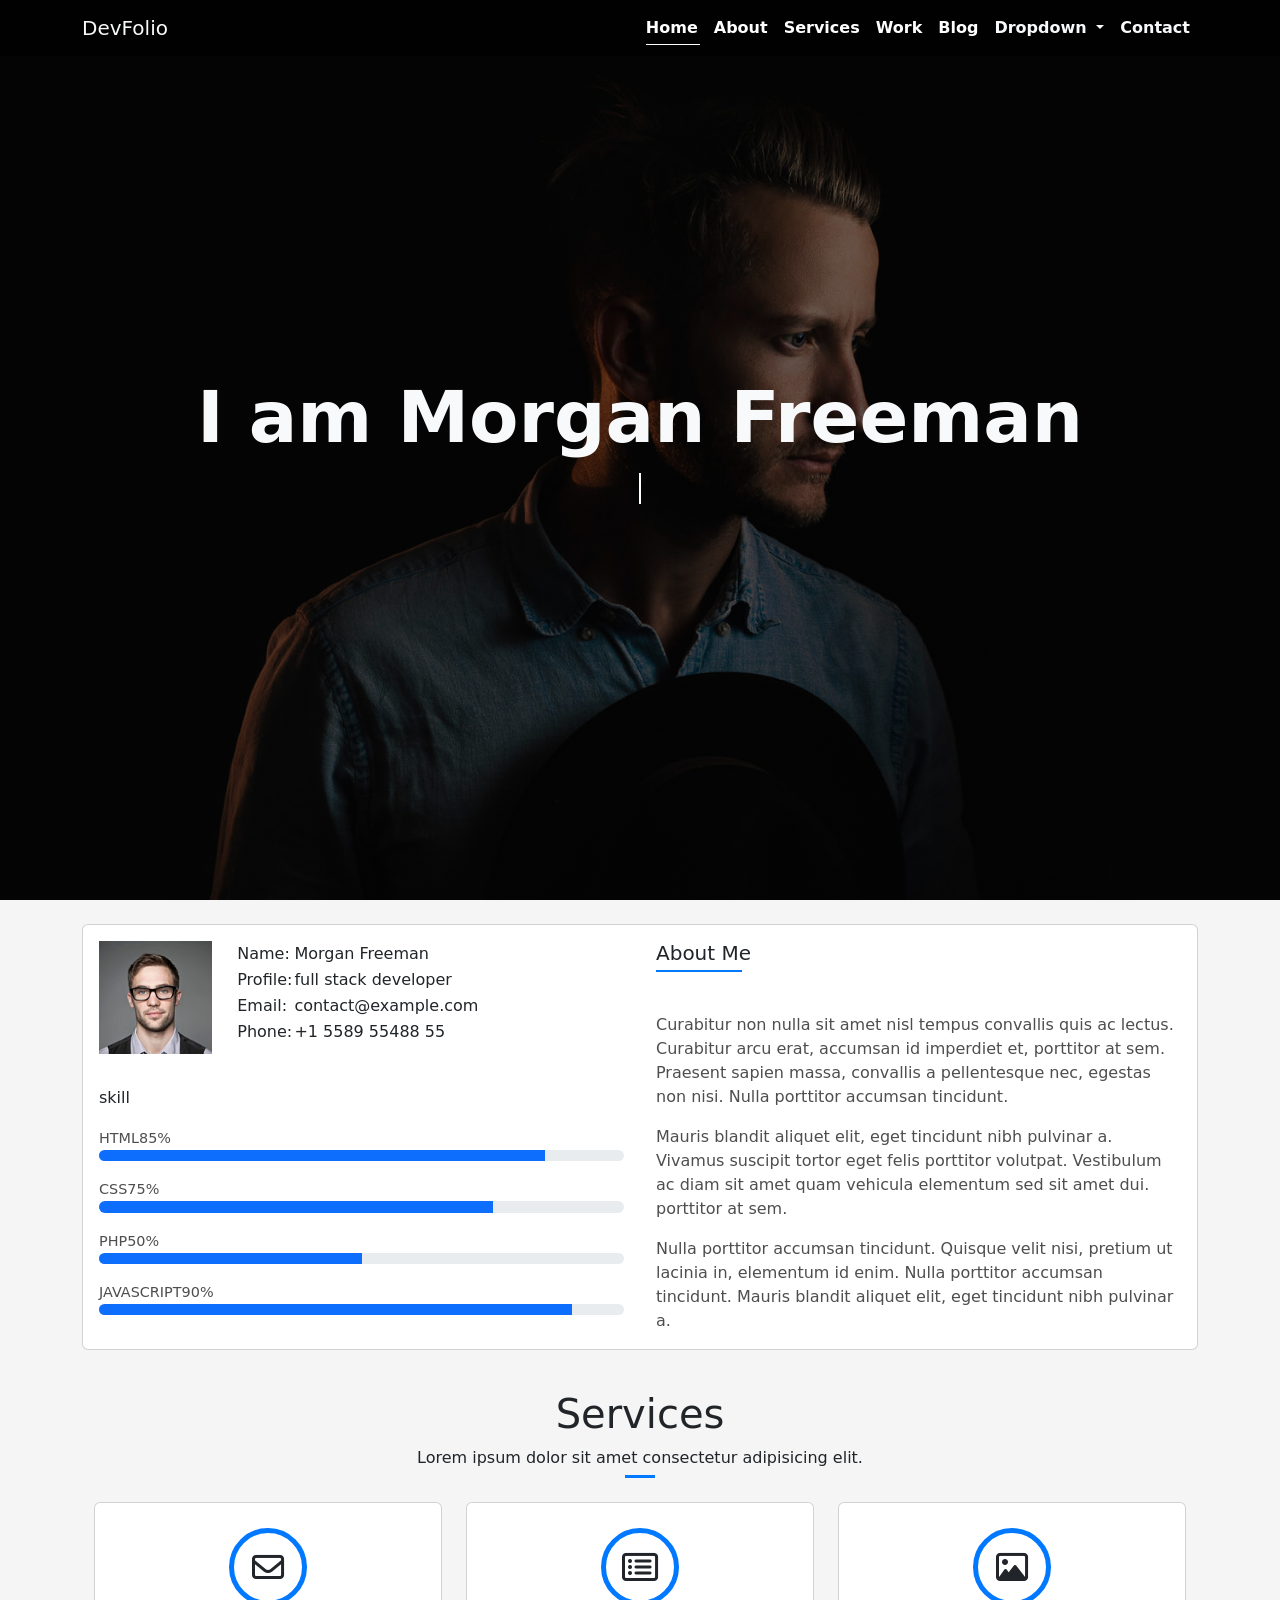
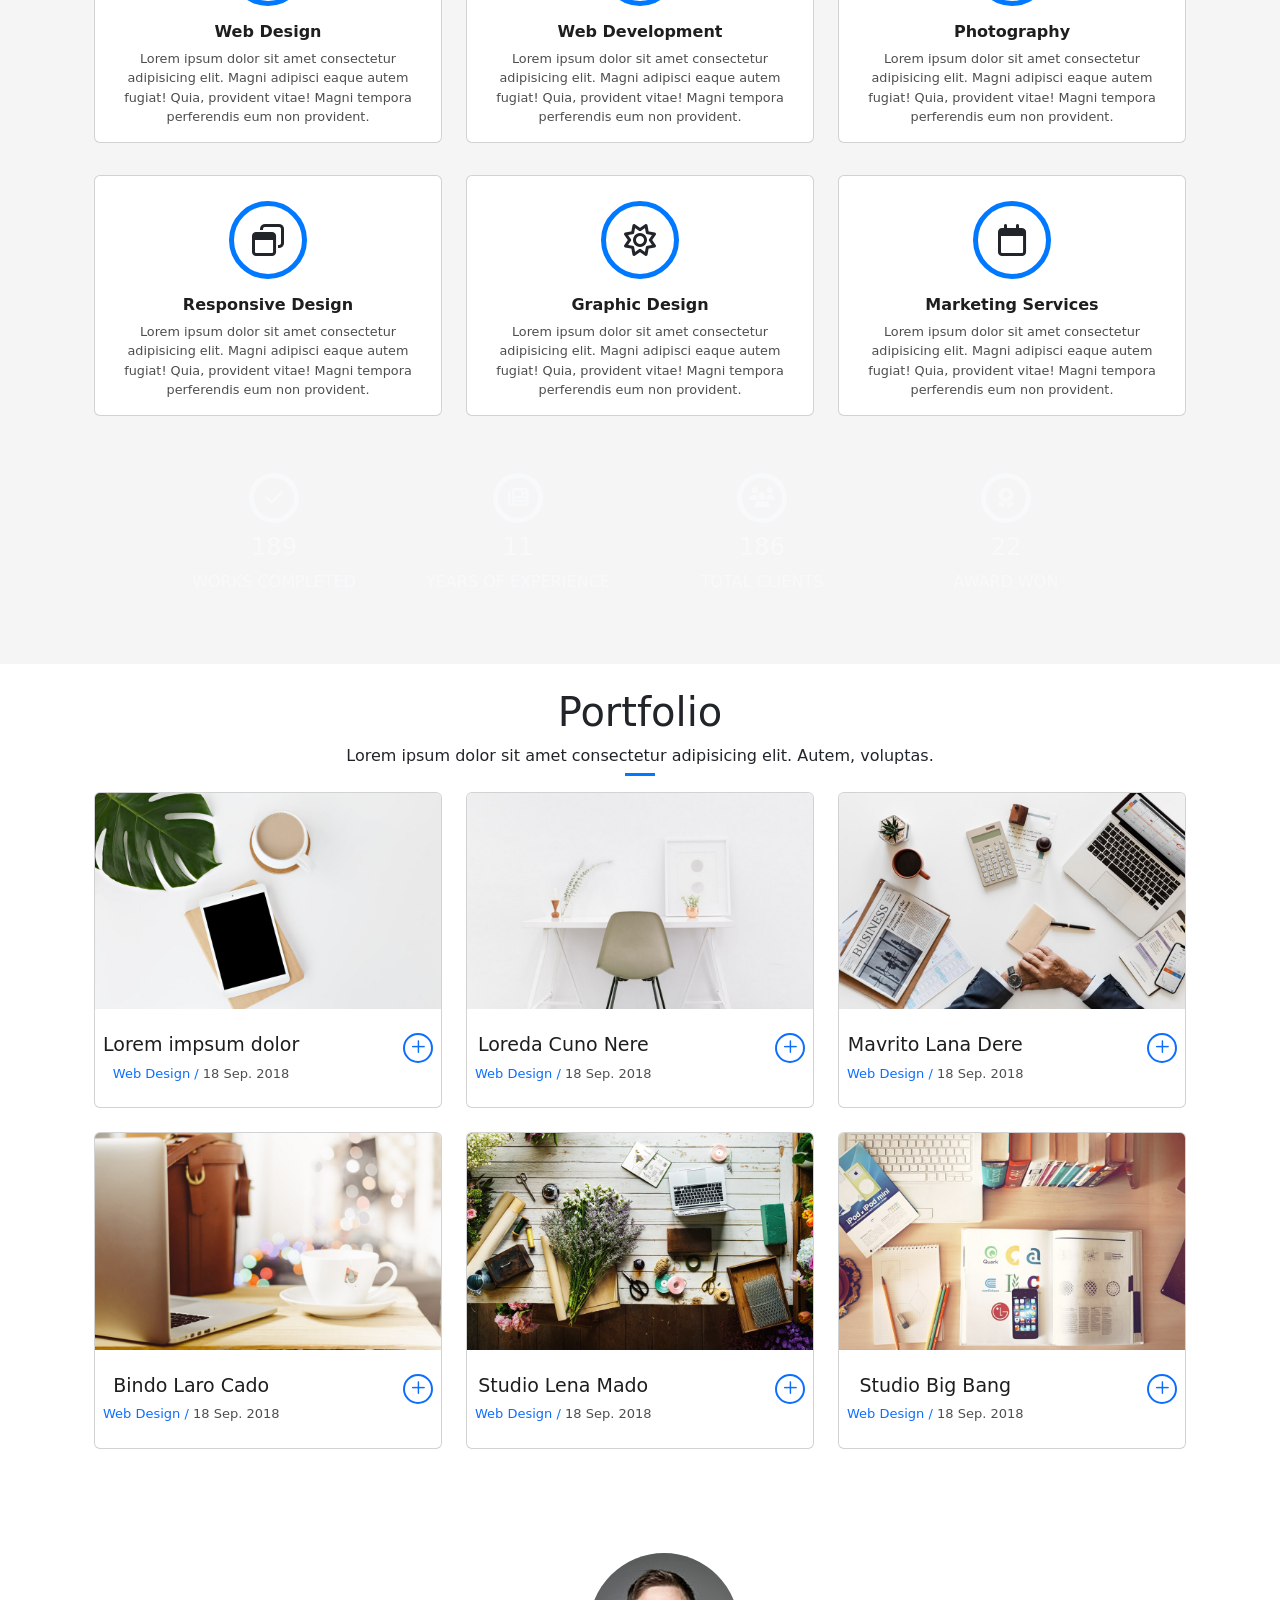
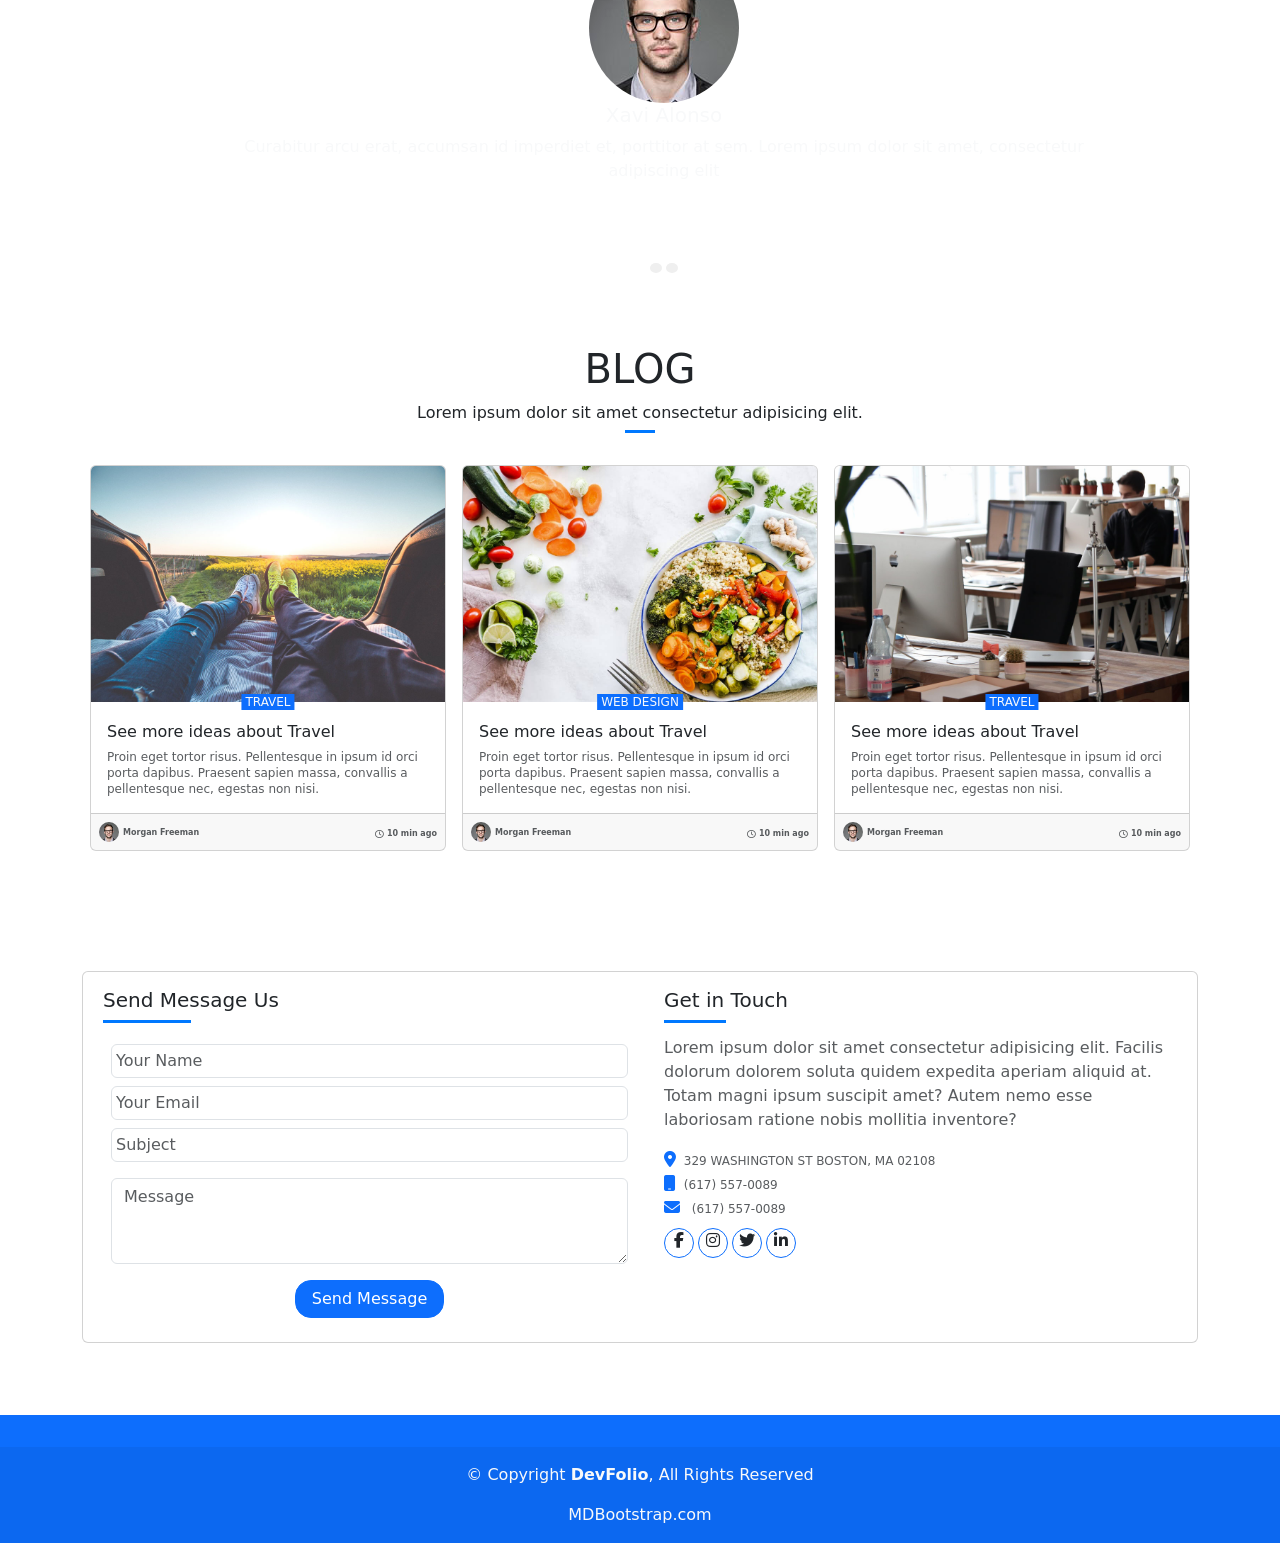
==== index.html @ 30302de6 "first commit" ====
<!DOCTYPE html>
<html lang="en">

<head>
    <meta charset="UTF-8">
    <meta name="viewport" content="width=device-width, initial-scale=1.0">
    <link rel="stylesheet" href="CSS/all.min.css">
    <!-- <link rel="stylesheet" href="CSS/style.css"> -->
    <link rel="stylesheet" href="CSS/style.min.css">
    <link rel="stylesheet" href="CSS/media.css">
    <link rel="stylesheet" href="CSS/bootstrap.min.css">
    <title>DevFolio Bootstrap Portfolio Template-index</title>
    <link rel="shortcut icon" href="images/favicon-16x16.png" class="" type="image/x-icon">
</head>

<body>
    <button onclick="topFunction()" id="myBtn" title="Go to top" class="text-light rounded-circle bg-primary px-2 border-0 z-3 "><i class="fas fa-arrow-up"></i></button>
    <nav class="navbar navbar-expand-lg scrollspy fixed-top" id="Mynavbar">
        <div class="container ">
            <a class="navbar-brand text-light" href="#">DevFolio</a>
            <button class="navbar-toggler  border-0 " type="button" data-bs-toggle="collapse"
                data-bs-target="#navbarSupportedContent" aria-controls="navbarSupportedContent" aria-expanded="false"
                aria-label="Toggle navigation">
                <span class="text-light">
                    <i class="fa-solid fa-bars"></i>
                </span>
            </button>
            <div class="collapse navbar-collapse" id="navbarSupportedContent">
                <ul class="navbar-nav ms-auto mb-2 mb-lg-0">
                    <li class="nav-item">
                        <a class="nav-link active" aria-current="page" href="#home">Home</a>
                    </li>
                    <li class="nav-item">
                        <a class="nav-link  " href="#about">About</a>
                    </li>
                    <li class="nav-item">
                        <a class="nav-link  " href="#services">Services</a>
                    </li>
                    <li class="nav-item">
                        <a class="nav-link  " href="#work">Work</a>
                    </li>
                    <li class="nav-item">
                        <a class="nav-link  " href="#blog">Blog</a>
                    </li>
                    <li class="nav-item dropdown">
                        <a class="nav-link text-light dropdown-toggle " href="#" role="button" data-bs-toggle="dropdown"
                            aria-expanded="false">
                            Dropdown
                        </a>
                        <ul class="dropdown-menu">
                            <li><a class="dropdown-item text-dark" href="#">Action</a></li>
                            <li><a class="dropdown-item text-dark" href="#">Another action</a></li>
                            <li>
                                <hr class="dropdown-divider">
                            </li>
                            <li><a class="dropdown-item text-dark" href="#">Something else here</a></li>
                        </ul>
                    </li>
                    <li class="nav-item">
                        <a class="nav-link text-capitalize text-light" href="#contact">Contact</a>
                    </li>
                </ul>
            </div>
        </div>
    </nav>


    <main data-bs-spy="scroll" data-bs-target="#Mynavbar" tabindex="0">
        <!-- HOME Section -->
        <section class="home " id="home">
            <div class="container d-flex h-100 flex-column justify-content-center align-items-center">
                <article class="home-content">
                    <h1 class="text-light text-center">I am Morgan Freeman</h1>
                    <p class="text-light fs-3">
                    </p>
                </article>
            </div>
        </section>
 
 
        <section class="about p-4 " id="about">
            <div class="container">
                <div class="card mb-3 ">
                    <div class="row g-0">
                        <div class="col-md-6 p-3">
                            <figure class="row">
                                <picture class="col-3">
                                    <img class=" w-100" src="images/testimonial-2.jpg" alt="">
                                </picture>
                                <figcaption class="col-6">
                                    <table>
                                        <tr>
                                            <td class="fw-medium">Name:</td>
                                            <td> Morgan Freeman</td>
                                        </tr>
                                        <tr>
                                            <td class="fw-medium">Profile:</td>
                                            <td>full stack developer</td>
                                        </tr>
                                        <tr>
                                            <td class="fw-medium">Email:</td>
                                            <td>contact@example.com</td>
                                        </tr>
                                        <tr>
                                            <td class="fw-medium">Phone:</td>
                                            <td>+1 5589 55488 55</td>
                                        </tr>
                                    </table>
                                </figcaption>
                            </figure>
                            <section class="skills pt-3">
                                <p>skill</p>
                                <div class="skill1 ">
                                    <span>HTML</span><span>85%</span>
                                    <div class="progress">
                                        <div class="progress-bar" role="progressbar" style="width: 85%"
                                            aria-valuenow="25" aria-valuemin="0" aria-valuemax="100"></div>
                                    </div>
                                </div>
                                <div class="skill2 mt-3">
                                    <span>CSS</span><span>75%</span>
                                    <div class="progress">
                                        <div class="progress-bar" role="progressbar" style="width: 75%"
                                            aria-valuenow="25" aria-valuemin="0" aria-valuemax="100"></div>
                                    </div>
                                </div>
                                <div class="skill3 mt-3">
                                    <span>PHP</span><span>50%</span>
                                    <div class="progress">
                                        <div class="progress-bar" role="progressbar" style="width: 50%"
                                            aria-valuenow="25" aria-valuemin="0" aria-valuemax="100"></div>
                                    </div>
                                </div>
                                <div class="skill4 mt-3">
                                    <span>JAVASCRIPT</span><span>90%</span>
                                    <div class="progress">
                                        <div class="progress-bar" role="progressbar" style="width: 90%"
                                            aria-valuenow="25" aria-valuemin="0" aria-valuemax="100"></div>
                                    </div>
                                </div>
                        </div>
                        <div class="col-md-6">
                            <div class="card-body">
                                <article>
                                    <h5 class="card-title text-capitalize">about me</h5>
                                    <p class="card-text mt-5">
                                        Curabitur non nulla sit amet nisl tempus convallis quis ac lectus. Curabitur
                                        arcu
                                        erat, accumsan id imperdiet et, porttitor at sem. Praesent sapien massa,
                                        convallis a
                                        pellentesque nec, egestas non nisi. Nulla porttitor accumsan tincidunt.
                                    </p>
                                    <p class="card-text">
                                        Mauris blandit aliquet elit, eget tincidunt nibh pulvinar a. Vivamus suscipit
                                        tortor
                                        eget felis porttitor volutpat. Vestibulum ac diam sit amet quam vehicula
                                        elementum
                                        sed sit amet dui. porttitor at sem.
                                    </p>
                                    <p class="card-text">
                                        Nulla porttitor accumsan tincidunt. Quisque velit nisi, pretium ut lacinia in,
                                        elementum id enim. Nulla porttitor accumsan tincidunt. Mauris blandit aliquet
                                        elit,
                                        eget tincidunt nibh pulvinar a.
                                    </p>
                                </article>
                            </div>
                        </div>
                    </div>

                </div>
            </div>
            </div>
        </section>
 
 
 
        <section class="services" id="services">
            <div class="container text-center">
                <article class="section-title">
                    <h5 class="text-capitalize fs-1">Services</h5>
                    <p>Lorem ipsum dolor sit amet consectetur adipisicing elit.</p>
                </article>
                <div class="container">
                    <div class="cards row ">
                        <div class="col-md-4">
                            <div class="card my-3 text-center">
                                <div class="service-icon p-1 d-flex mx-auto justify-content-center align-items-center ">
                                    <i class="fa-regular fa-envelope"></i>
                                </div>
                                <article>
                                    <div class="card-body">
                                        <h6>Web Design</h6>
                                        <p class="card-text">Lorem ipsum dolor sit amet consectetur adipisicing elit.
                                            Magni
                                            adipisci
                                            eaque autem fugiat! Quia, provident vitae! Magni tempora perferendis eum non
                                            provident.
                                        </p>
                                    </div>
                                </article>

                            </div>
                        </div>
                        <div class="col-md-4">
                            <div class="card my-3 text-center">
                                <div class="service-icon p-1 d-flex mx-auto justify-content-center align-items-center ">
                                    <i class="fa-regular fa-rectangle-list"></i>
                                </div>
                                <article>
                                    <div class="card-body">
                                        <h6>Web Development</h6>
                                        <p class="card-text">Lorem ipsum dolor sit amet consectetur adipisicing elit.
                                            Magni
                                            adipisci
                                            eaque autem fugiat! Quia, provident vitae! Magni tempora perferendis eum non
                                            provident.
                                        </p>
                                    </div>
                                </article>

                            </div>
                        </div>
                        <div class="col-md-4">
                            <div class="card my-3 text-center">
                                <div class="service-icon p-1 d-flex mx-auto justify-content-center align-items-center ">
                                    <i class="fa-regular fa-image"></i>
                                </div>
                                <article>
                                    <div class="card-body">
                                        <h6>Photography</h6>
                                        <p class="card-text">Lorem ipsum dolor sit amet consectetur adipisicing elit.
                                            Magni
                                            adipisci
                                            eaque autem fugiat! Quia, provident vitae! Magni tempora perferendis eum non
                                            provident.
                                        </p>
                                    </div>
                                </article>

                            </div>
                        </div>
                        <div class="col-md-4">
                            <div class="card my-3 text-center">
                                <div class="service-icon p-1 d-flex mx-auto justify-content-center align-items-center ">
                                    <i class="fa-regular fa-window-restore"></i>
                                </div>
                                <article>
                                    <div class="card-body">
                                        <h6>Responsive Design
                                        </h6>
                                        <p class="card-text">Lorem ipsum dolor sit amet consectetur adipisicing elit.
                                            Magni
                                            adipisci
                                            eaque autem fugiat! Quia, provident vitae! Magni tempora perferendis eum non
                                            provident.
                                        </p>
                                    </div>
                                </article>

                            </div>
                        </div>
                        <div class="col-md-4">
                            <div class="card my-3 text-center">
                                <div class="service-icon p-1 d-flex mx-auto justify-content-center align-items-center ">
                                    <i class="fa-regular fa-sun"></i>
                                </div>
                                <article>
                                    <div class="card-body">
                                        <h6>Graphic Design
                                        </h6>
                                        <p class="card-text">Lorem ipsum dolor sit amet consectetur adipisicing elit.
                                            Magni
                                            adipisci
                                            eaque autem fugiat! Quia, provident vitae! Magni tempora perferendis eum non
                                            provident.
                                        </p>
                                    </div>
                                </article>

                            </div>
                        </div>
                        <div class="col-md-4">
                            <div class="card my-3 text-center">
                                <div class="service-icon p-1 d-flex mx-auto justify-content-center align-items-center ">
                                    <i class="fa-regular fa-calendar"></i>
                                </div>
                                <article>
                                    <div class="card-body">
                                        <h6>Marketing Services
                                        </h6>
                                        <p class="card-text">Lorem ipsum dolor sit amet consectetur adipisicing elit.
                                            Magni
                                            adipisci
                                            eaque autem fugiat! Quia, provident vitae! Magni tempora perferendis eum non
                                            provident.
                                        </p>
                                    </div>
                                </article>

                            </div>
                        </div>
                    </div>
                </div>

            </div>
            <section class="blue-layer py-3">
                <div class=" w-75 mx-auto d-flex  justify-content-center gap-3 align-items-center text-center">
                    <div class="details-service d-flex flex-column align-items-center justify-content-center ">
                        <div class="icon-details rounded-circle border border-light border-5">
                            <i class="fa-solid fa-check text-light"></i>
                        </div>
                        <article class="text-center" id="counter-section">
                            <h5 id="counter" class="num-element text-light counter-section display-4" data-target="450">0</h5>
                            <p class="text-light">WORKS COMPLETED</p>
                        </article>
                    </div>
                    <div class="details-service d-flex flex-column align-items-center justify-content-center">
                        <div class="icon-details rounded-circle border border-light border-5">
                            <i class="fa-solid fa-newspaper text-light"></i>
                        </div>
                        <article class="text-center">
                            <h5 class="text-light num-element" data-target="25">0</h5>
                            <p class="text-light">YEARS OF EXPERIENCE
                            </p>
                        </article>
                    </div>
                    <div class="details-service d-flex flex-column align-items-center justify-content-center">
                        <div class="icon-details rounded-circle border border-light border-5">
                            <i class="fas fa-users text-light"></i>
                        </div>
                        <article class="text-center">
                            <h5 class="num-element text-light" data-target="550">0</h5>
                            <p class="text-light">TOTAL CLIENTS</p>
                        </article>
                    </div>
                    <div class="details-service d-flex flex-column align-items-center justify-content-center">
                        <div class="icon-details rounded-circle border border-light border-5">
                            <i class="fas fa-award text-light"></i>

                        </div>
                        <article class="text-center">
                            <h5 class="text-light num-element" data-target="48">0</h5>
                            <p class="text-light">AWARD WON
                            </p>
                        </article>
                    </div>
                </div>

            </section>
        </section>
        
        
        
        <section class="portfolio" id="work">
            <div class="container text-center p-4">
                <article class="section-title">
                    <h5 class="fs-1">Portfolio</h5>
                    <p class="mb-4">Lorem ipsum dolor sit amet consectetur adipisicing elit. Autem, voluptas.</p>
                </article>
                <div class="cards row g-4 justify-content-between">
                    <div class="col-md-4">
                        <div class="card">
                            <picture>
                                <img src="images/work-1.jpg" class="card-img-top w-100" alt="...">

                            </picture>
                            <div class="card-content d-flex justify-content-between mt-3 p-2">
                                <article>
                                    <h5>Lorem impsum dolor
                                    </h5>
                                    <p><span class="text-primary">Web Design /</span> 18 Sep. 2018</p>
                                </article>
                                <div class="border border-primary border-2 rounded-circle icon-add text-center">
                                    <i class="fa-regular fa-plus text-primary"></i>
                                </div>
                            </div>
                        </div>
                    </div>

                    <div class="col-md-4">
                        <div class="card">
                            <picture>
                                <img src="images/work-2.jpg" class="card-img-top w-100" alt="...">

                            </picture>
                            <div class="card-content d-flex justify-content-between mt-3 p-2">
                                <article>
                                    <h5>Loreda Cuno Nere
                                    </h5>
                                    <p><span class="text-primary">Web Design /</span> 18 Sep. 2018</p>
                                </article>
                                <div class="border border-primary border-2 rounded-circle icon-add text-center">
                                    <i class="fa-regular fa-plus text-primary"></i>
                                </div>
                            </div>
                        </div>
                    </div>

                    <div class="col-md-4">
                        <div class="card">
                            <picture>
                                <img src="images/work-3.jpg" class="card-img-top w-100" alt="...">

                            </picture>
                            <div class="card-content d-flex justify-content-between mt-3 p-2">
                                <article>
                                    <h5>Mavrito Lana Dere
                                    </h5>
                                    <p><span class="text-primary">Web Design /</span> 18 Sep. 2018</p>
                                </article>
                                <div class="border border-primary border-2 rounded-circle icon-add text-center">
                                    <i class="fa-regular fa-plus text-primary"></i>
                                </div>
                            </div>
                        </div>
                    </div>
                    <div class="col-md-4">
                        <div class="card">
                            <picture>
                                <img src="images/work-4.jpg" class="card-img-top w-100" alt="...">

                            </picture>
                            <div class="card-content d-flex justify-content-between mt-3 p-2">
                                <article>
                                    <h5>Bindo Laro Cado
                                    </h5>
                                    <p><span class="text-primary">Web Design /</span> 18 Sep. 2018</p>
                                </article>
                                <div class="border border-primary border-2 rounded-circle icon-add text-center">
                                    <i class="fa-regular fa-plus text-primary"></i>
                                </div>
                            </div>
                        </div>
                    </div>
                    <div class="col-md-4">
                        <div class="card">
                            <picture>
                                <img src="images/work-5.jpg" class="card-img-top w-100" alt="...">

                            </picture>
                            <div class="card-content d-flex justify-content-between mt-3 p-2">
                                <article>
                                    <h5>Studio Lena Mado
                                    </h5>
                                    <p><span class="text-primary">Web Design /</span> 18 Sep. 2018</p>
                                </article>
                                <div class="border border-primary border-2 rounded-circle icon-add text-center">
                                    <i class="fa-regular fa-plus text-primary"></i>
                                </div>
                            </div>
                        </div>
                    </div>
                    <div class="col-md-4">
                        <div class="card">
                            <picture>
                                <img src="images/work-6.jpg" class="card-img-top w-100" alt="...">

                            </picture>
                            <div class="card-content d-flex justify-content-between mt-3 p-2">
                                <article>
                                    <h5>Studio Big Bang
                                    </h5>
                                    <p><span class="text-primary">Web Design /</span> 18 Sep. 2018</p>
                                </article>
                                <div class="border border-primary border-2 rounded-circle icon-add text-center">
                                    <i class="fa-regular fa-plus text-primary"></i>
                                </div>
                            </div>
                        </div>
                    </div>
                </div>

            </div>

            <section class="blue-layer w-100 d-flex gap-4 justify-content-around align-items-center p-4 my-4 ">
                <div id="myCarousel" class="carousel slide w-75 mx-auto text-center" data-bs-ride="carousel">
                    <div class="carousel-inner p-3 mx-auto">
                        <!-- Slide 1 -->
                        <div class="carousel-item active">
                            <figure class="text-center p-3">
                                <picture>
                                    <img src="images/testimonial-2.jpg" class="d-block rounded-circle mx-auto"
                                        alt="...">
                                </picture>
                                <figcaption class="text-light">
                                    <h5>Xavi Alonso</h5>
                                    <p>
                                        Curabitur arcu erat, accumsan id imperdiet et, porttitor at sem. Lorem ipsum
                                        dolor
                                        sit amet,
                                        consectetur adipiscing elit
                                    </p>
                                </figcaption>
                            </figure>
                        </div>

                        <!-- Slide 2 -->
                        <div class="carousel-item">
                            <figure class="text-center p-3">
                                <picture>
                                    <img src="images/testimonial-4.jpeg" class="d-block rounded-circle mx-auto"
                                        alt="...">
                                </picture>
                                <figcaption class="text-light">
                                    <h5>Marta Socrate</h5>
                                    <p>
                                        Curabitur arcu erat, accumsan id imperdiet et, porttitor at sem. Lorem ipsum
                                        dolor
                                        sit amet,
                                        consectetur adipiscing elit
                                    </p>
                                </figcaption>
                            </figure>
                        </div>
                    </div>

                    <!-- Buttons below the carousel -->
                    <div class="mt-3 d-flex justify-content-center gap-1">
                        <button class="text-light rounded-circle border-0" type="button" data-bs-target="#myCarousel"
                            data-bs-slide="prev">

                        </button>
                        <button class="text-light rounded-circle border-0" type="button" data-bs-target="#myCarousel"
                            data-bs-slide="next">

                        </button>
                    </div>
                </div>
            </section>

        </section>
       
       
        <div class="blog my-5 " id="blog">
            <div class="container">
                <article class="section-title mb-4 text-center">
                    <h5 class="fs-1">BLOG</h5>
                    <p class="mb-4">Lorem ipsum dolor sit amet consectetur adipisicing elit.</p>
                </article>
                <div class="row m-auto g-3  ">
                    <div class="col-sm-4 ">
                        <div class="card">
                            <picture class="position-relative main-img">
                                <img src="images/post-1.jpg" class="card-img-top" alt="...">
                                <p
                                    class="text-uppercase position-absolute top-100 start-50 translate-middle bg-primary px-1 text-light">
                                    travel</p>
                            </picture>
                            <div class="card-body mt-1">
                                <a href="see_more.html" class="text-decoration-none text-dark">
                                    <h6 class="card-title">See more ideas about Travel</h6>
                                </a>
                                <p class="card-text text-muted">Proin eget tortor risus. Pellentesque in ipsum id orci
                                    porta
                                    dapibus.
                                    Praesent sapien massa, convallis a pellentesque nec, egestas non nisi.</p>
                            </div>
                           <div class="card-footer px-2 d-flex justify-content-between flex-wrap px-0 text-muted">
                                <span class="w-75">
                                    <img src="images/testimonial-2.jpg" class="rounded-circle me-1" alt=""><span>Morgan
                                        Freeman</span>
                                </span>
                                <span class="ago mt-1 w-25 d-flex justify-content-end align-items-center">
                                    <i class="fa-sharp fa-regular fa-clock"></i>
                                    <span class="ms-1">10 min ago</span>
                                </span>
                            </div>
                        </div>

                    </div>
                    <div class="col-sm-4 ">
                        <div class="card">
                            <picture class="position-relative main-img">
                                <img src="images/post-2.jpg" class="card-img-top" alt="...">
                                <p
                                    class="text-uppercase position-absolute top-100 start-50 translate-middle bg-primary px-1 text-light">
                                    WEB DESIGN</p>
                            </picture>
                            <div class="card-body mt-1">
                                <a href="see_more.html" class="text-decoration-none text-dark">
                                    <h6 class="card-title">See more ideas about Travel</h6>
                                </a>
                                <p class="card-text text-muted">Proin eget tortor risus. Pellentesque in ipsum id orci
                                    porta
                                    dapibus.
                                    Praesent sapien massa, convallis a pellentesque nec, egestas non nisi.</p>
                            </div>
                            <div class="card-footer px-2 d-flex justify-content-between flex-wrap px-0 text-muted">
                                <span class="w-75">
                                    <img src="images/testimonial-2.jpg" class="rounded-circle me-1" alt=""><span>Morgan
                                        Freeman</span>
                                </span>
                                <span class="ago mt-1 w-25 d-flex justify-content-end align-items-center">
                                    <i class="fa-sharp fa-regular fa-clock"></i>
                                    <span class="ms-1">10 min ago</span>
                                </span>
                            </div>
                        </div>

                    </div>
                    <div class="col-sm-4 ">
                        <div class="card">
                            <picture class="position-relative main-img">
                                <img src="images/post-3.jpg" class="card-img-top" alt="...">
                                <p
                                    class="text-uppercase position-absolute top-100 start-50 translate-middle bg-primary px-1 text-light">
                                    travel</p>
                            </picture>
                            <div class="card-body mt-1">
                                <a href="see_more.html" class="text-decoration-none text-dark">
                                    <h6 class="card-title">See more ideas about Travel</h6>
                                </a>
                                <p class="card-text text-muted">Proin eget tortor risus. Pellentesque in ipsum id orci
                                    porta
                                    dapibus.
                                    Praesent sapien massa, convallis a pellentesque nec, egestas non nisi.</p>
                            </div>
                            <div class="card-footer px-2 d-flex justify-content-between flex-wrap px-0 text-muted">
                                <span class="w-75">
                                    <img src="images/testimonial-2.jpg" class="rounded-circle me-1" alt=""><span>Morgan
                                        Freeman</span>
                                </span>
                                <span class="ago mt-1 w-25 d-flex justify-content-end align-items-center">
                                    <i class="fa-sharp fa-regular fa-clock"></i>
                                    <span class="ms-1">10 min ago</span>
                                </span>
                            </div>
                        </div>

                    </div>

                </div>
            </div>


        </div>
       
       
        <section class="contact p-5" id="contact">
            <div class="container w-md-75 py-4">
                <div class="card ">
                    <div class="row g-2 py-md-0 py-2 ">

                        <form action="" class="col-sm-6 py-3 ps-4 ">
                            <h5 class="card-title mb-4">Send Message Us</h5>
                            <div class="form p-2 ">
                                <div class="mb-3 w-100 ">
                                    <input type="text" class="form-control mb-2  p-1" placeholder="Your Name"
                                        name="name">
                                    <input type="email" class="form-control mb-2  p-1" placeholder="Your Email"
                                        name="email">
                                    <input type="text" class="form-control mb-2  p-1" placeholder="Subject"
                                        name="subject">
                                </div>
                                <div class="mb-3">
                                    <textarea class="form-control" placeholder="Message" name="message"
                                        rows="3"></textarea>
                                </div>
                                <div class="text-center">
                                    <button type="submit" class="btn btn-primary px-3 rounded-4">Send Message</button>
                                </div>
                            </div>
                        </form>


                        <div class="col-sm-6 px-2">
                            <article class="card-body">
                                <h5 class="card-title">Get in Touch</h5>
                                <p class="card-text mt-4 text-muted">Lorem ipsum dolor sit amet consectetur adipisicing
                                    elit. Facilis dolorum dolorem soluta quidem expedita aperiam aliquid at. Totam magni
                                    ipsum suscipit amet? Autem nemo esse laboriosam ratione nobis mollitia inventore?
                                </p>
                            </article>
                            <div class="contact-details ms-3 mb-3 mb-md-0 ">
                                <div class="icon ">
                                    <i class="fas fa-location-dot text-primary me-1"></i><span class="text-muted">
                                        329 WASHINGTON ST BOSTON, MA 02108
                                    </span>
                                </div>
                                <div class="icon ">
                                    <i class="fas fa-mobile text-primary me-1"></i><span class="text-muted">
                                        (617) 557-0089
                                    </span>
                                </div>
                                <div class="icon ">
                                    <i class="fas fa-envelope text-primary me-2"></i><span class="text-muted">
                                        (617) 557-0089
                                    </span>
                                </div>
                            </div>
                            <div class="social-media d-flex ms-3 mt-2 mb-3">
                                <div class="border border-1 rounded-circle border-primary text-center me-1"><i
                                        class="fab fa-facebook-f"></i></div>
                                <div class="border border-1 rounded-circle border-primary text-center me-1"><i
                                        class="fab fa-instagram"></i></div>
                                <div class="border border-1 rounded-circle border-primary text-center me-1"><i
                                        class="fab fa-twitter"></i></div>
                                <div class="border border-1 rounded-circle border-primary text-center me-1"><i
                                        class="fab fa-linkedin-in"></i></div>
                            </div>
                        </div>
                    </div>
                </div>
            </div>
        </section>
    
    </main>
    <footer class="bg-primary text-center  ">
        <!-- Grid container -->
        <div class="container p-3 "></div>
        <!-- Grid container -->

        <!-- Copyright -->
        <div class="text-center p-3" style="background-color: rgba(0, 0, 0, 0.05);">
            <p class="text-light">
                © Copyright <span class="fw-bold">DevFolio</span>, All Rights Reserved
            </p>
            <a class="text-light text-decoration-none" href="https://mdbootstrap.com/">MDBootstrap.com</a>
        </div>
        <!-- Copyright -->
    </footer>


    <script src="js/bootstrap.bundle.min.js"></script>
    <script src="js/main.js"></script>
</body>

</html>
---- CSS/style.css ----
body {
    overflow-x: hidden;
}

* {
    font-family: system-ui, -apple-system, BlinkMacSystemFont, 'Segoe UI', Roboto, Oxygen, Ubuntu, Cantarell, 'Open Sans', 'Helvetica Neue', sans-serif;
}

:root {
    --primary-color: #0078FF;
    --primary-color-transparent: rgba(0, 120, 255, 0.5);
    --secondary-color: #F5F5F5;
    --third-color: rgb(78, 78, 78);
}



#Mynavbar .navbar-nav .nav-item a.active{
    color:white;
}
#Mynavbar .navbar-nav .nav-item a.active::before {
     content: "";
        display: block;
        height: 1px;
        width: 80%;
        background: #fff;
        transition: width .5s ease-in-out;
        position: absolute;
        top: 90%;
    }
nav {
    background-color: rgba(0, 0, 0, 0.7);
    ul .nav-item a {
        color: inherit;
        font-size: 1rem;
        font-weight: 600;

    }

    ul li.nav-item {
        position: relative;
    }
    ul li.nav-item a{
        color:white;
    }

    ul li.nav-item a::before {
        content: "";
        display: block;
        height: 1px;
        width: 0%;
        background: #fff;
        transition: width .5s ease-in-out;
        margin-right: 20px;
        position: absolute;
        top: 93%;
    }

    ul li.nav-item:hover a::before {
        width: 80%;
    }

    ul .nav-item a:hover {
        color: white;
    }
}




/* see_more.html */
#comments h3 , #contact h3{
    position: relative;
    width: fit-content;
    
}
.comments h3::after{
    content: "";
    display: block;
    height: 2px;
    width: 50%;
    background: var(--primary-color);
    margin-top: 5px;
    position: absolute;
    top: 100%;
}
.contact h3::after{
    content: "";
    display: block;
    height: 2px;
    width: 50%;
    background: var(--primary-color);
    margin-top: 5px;
    position: absolute;
    top: 100%;
}
#recent-post , #archive{
    ul li a{
        color:black;
        transition: all .3s;
    }
    ul li a:hover{
        color: var(--primary-color);
    }
}
#tags{
    .badge:hover{
        cursor: pointer;
    }
}
/* end */

.home {
    width: 100%;
    height: 100vh;
    background: linear-gradient(rgba(0, 0, 0, 0.5), rgba(0, 0, 0, 0.5)), url(../images/hero-bg.jpg);
    background-size: cover;
    background-attachment: fixed;
    background-position: center;
    background-repeat: no-repeat;

    article {
        h1 {
            font-size: 4.5rem;
            font-weight: 600;
        }

        p {
            width: fit-content;
            margin-inline: auto;
            font-family: monospace;
            font-weight: 600;
            font-size: 2.5rem;
            /* Better for typing effect */
            white-space: nowrap;
            /* Prevent line breaks */
            overflow: hidden;
            /* Hide overflow during animation */
        }

        p::before {
            content: "";
            display: inline-block;
            animation:
                write-text 16s ease-in-out infinite,
                blink-caret 0.75s step-end infinite;
        }

        p::after {
            content: '';
            border-right: #fff solid 2px;
            animation: blink 1s infinite;
        }
    }

}


@keyframes blink {
    0% {
        border-color: #fff;
    }

    50% {
        border-color: transparent;
    }

    100% {
        border-color: #fff;
    }
}

@keyframes write-text {

    /* ===== DESIGNER ===== */
    /* Type */
    0% {
        content: "D";
    }

    1% {
        content: "De";
    }

    2% {
        content: "Des";
    }

    3% {
        content: "Desi";
    }

    4% {
        content: "Desig";
    }

    5% {
        content: "Design";
    }

    6% {
        content: "Designe";
    }

    7% {
        content: "Designer";
    }

    8% {
        content: "Designer";
    }

    /* Delete (2 chars at a time) */
    9% {
        content: "Design";
    }

    /* -er */
    10% {
        content: "Desi";
    }

    /* -gn */
    11% {
        content: "Des";
    }

    /* -ig */
    12% {
        content: "De";
    }

    /* -es */

    /* ===== DEVELOPER ===== */
    /* Continue from "De" */
    13% {
        content: "Dev";
    }

    14% {
        content: "Deve";
    }

    15% {
        content: "Devel";
    }

    16% {
        content: "Develo";
    }

    17% {
        content: "Develop";
    }

    18% {
        content: "Develope";
    }

    19% {
        content: "Developer";
    }

    20% {
        content: "Developer";
    }

    /* Delete */
    21% {
        content: "Develop";
    }

    /* -er */
    22% {
        content: "Develo";
    }

    /* -ep */
    23% {
        content: "Devel";
    }

    /* -lo */
    24% {
        content: "Deve";
    }

    /* -el */
    25% {
        content: "Dev";
    }

    /* -ve */
    26% {
        content: "De";
    }

    /* -ev */
    27% {
        content: "D";
    }

    /* -e */
    28% {
        content: "";
    }

    /* Pause */
    29% {
        content: "|";
    }

    30% {
        content: "";
    }

    /* ===== FREELANCER ===== */
    /* Type */
    31% {
        content: "F";
    }

    32% {
        content: "Fr";
    }

    33% {
        content: "Fre";
    }

    34% {
        content: "Free";
    }

    35% {
        content: "Freel";
    }

    36% {
        content: "Freela";
    }

    37% {
        content: "Freelan";
    }

    38% {
        content: "Freelanc";
    }

    39% {
        content: "Freelance";
    }

    40% {
        content: "Freelancer";
    }

    41% {
        content: "Freelancer";
    }

    /* Delete */
    42% {
        content: "Freelance";
    }

    /* -r */
    43% {
        content: "Freelan";
    }

    /* -ce */
    44% {
        content: "Freela";
    }

    /* -nc */
    45% {
        content: "Freel";
    }

    /* -a */
    46% {
        content: "Free";
    }

    /* -el */
    47% {
        content: "Fre";
    }

    /* -ee */
    48% {
        content: "Fr";
    }

    /* -e */
    49% {
        content: "F";
    }

    /* -r */
    50% {
        content: "";
    }

    /* Pause */
    51% {
        content: "|";
    }

    52% {
        content: "";
    }

    /* ===== PHOTOGRAPHER ===== */
    /* Type */
    53% {
        content: "P";
    }

    54% {
        content: "Ph";
    }

    55% {
        content: "Pho";
    }

    56% {
        content: "Phot";
    }

    57% {
        content: "Photo";
    }

    58% {
        content: "Photog";
    }

    59% {
        content: "Photogr";
    }

    60% {
        content: "Photogra";
    }

    61% {
        content: "Photograp";
    }

    62% {
        content: "Photograph";
    }

    63% {
        content: "Photographe";
    }

    64% {
        content: "Photographer";
    }

    75% {
        content: "Photographer";
    }

    /* Delete */
    80% {
        content: "Photographe";
    }

    /* -r */
    87% {
        content: "Photograph";
    }

    /* -e */
    88% {
        content: "Photograp";
    }

    /* -h */
    89% {
        content: "Photogra";
    }

    /* -p */
    90% {
        content: "Photogr";
    }

    /* -a */
    91% {
        content: "Photog";
    }

    /* -r */
    92% {
        content: "Photo";
    }

    /* -g */
    93% {
        content: "Phot";
    }

    /* -o */
    94% {
        content: "Pho";
    }

    /* -t */

    100% {
        content: "";
    }
}


.about {
    background-color: #F5F5F5;

    .skills {
        span {
            font-size: .9rem;
            font-weight: 400;
            color: rgb(78, 78, 78);
        }

        .progress {
            height: .7rem;
        }
    }

    .card-body {
        article {
            h5 {
                width: fit-content;
                position: relative;
            }

            h5::after {
                content: "";
                display: block;
                height: 2px;
                width: 90%;
                background: var(--primary-color);
                transition: width .5s ease-in-out;
                margin-top: 5px;
                margin-right: 20px;
                position: absolute;
                top: 100%;
            }

            p {
                font-size: 1rem;
                font-weight: 300;
                color: var(--third-color);
            }
        }
    }
}

.services {
    background-color: var(--secondary-color);

    .container {
        .cards {
            

            .service-icon {

                width: 60px;
                height: 60px;
                border-radius: 50%;
                border: 5px solid var(--primary-color);
                display: flex;
                justify-content: center;
                align-items: center;
                margin-inline: auto;
                margin-top: 25px;
                transition: all .3s;
                box-sizing: content-box;
                cursor: pointer;
            }

            .service-icon i {
                font-size: 2rem;
            }

            .card:hover .service-icon {
                background-color: var(--primary-color);
                border-color: #CDE1F8;

                i {
                    color: var(--secondary-color);
                }
            }

            article {
                h6 {
                    font-size: 16px;
                    font-weight: 700;
                    color: rgb(30, 30, 30);
                }

                p {
                    font-size: .8rem;
                    font-weight: 400;
                    color: var(--third-color);
                }
            }
        }

    }

    .blue-layer {
        background:
            linear-gradient(to bottom, var(--primary-color-transparent), var(--primary-color-transparent)),
            url(../images/post-3.jpg);
        background-size: contain;
        background-position: center;
        background-attachment: fixed;
        background-repeat: no-repeat;
        height: 200px;
        box-sizing: content-box;
        .details-service{
            width: 30%;
        }

    }
}

.blue-layer {
    .details-service {
        .icon-details {
            width: 40px;
            height: 40px;
            margin-bottom: .625rem;
            display: flex;
            justify-content: center;
            align-items: center;
            margin-inline: auto;
            margin-top: 25px;
            transition: all .3s;
            box-sizing: content-box;
            cursor: pointer;

            i {
                font-size: 1.3rem;
            }

        }

        article {
            h5 {
                font-weight: 400;
                font-size: 1.5rem;
                color: var(--secondary-color);
            }

            p {
                font-size: 1rem;
                font-weight: 400;
            }
        }
    }
}

.section-title {
    width: fit-content;
    margin-inline: auto;
    position: relative;
}

.section-title::after {
    content: "";
    display: block;
    height: 3px;
    width: 30px;
    background: var(--primary-color);
    margin-top: 5px;
    margin-inline: 50%;
    transform: translate(-50%, 0);
    position: absolute;
    top: 100%;
}


.portfolio {
    .container {
        .cards {
            .card {
                picture{
                    overflow: hidden;
                }

                img {
                    transition: all .5s;
                }

                .card-content {
                    h5 {
                        font-size: 1.1875rem;
                        font-weight: 500;
                        color: rgb(30, 30, 30);
                    }

                    p {
                        font-size: .8125rem;
                        font-weight: 400;
                        color: var(--third-color);
                    }

                    .icon-add {
                        height: 30px;
                        width: 30px;
                        cursor: pointer;
                    }
                }
            }

            .card:hover img {
                transform: scale(1.2);
            }
        }
         
    }
    

    .blue-layer {
        background:
            linear-gradient(to bottom, var(--primary-color-transparent), var(--primary-color-transparent)),
            url(../images/overlay-bg.jpg);
        background-size: cover;
        background-position: center;
        background-attachment: fixed;
        background-repeat: no-repeat;

        box-sizing: content-box;
        button{
            width: 10px;
            height: 10px;
        }


    }
}
.portfolio .carousel{
            cursor: pointer;
         }

.blog {
   
        .card {
            .card-title{
                transition: all .3s;
            }
            .card-title:hover{
                color:#0078FF;
            }
            p{
                line-height: 1rem;
                font-size: 12px;
            }
            .card-footer{
                
                    img {
                        width: 20px;
                        height: 20px;
                    } 
                    span{
                font-size: .5rem;
                font-weight: 600;
            }
            }
          
        }
}




.contact{
     background:
            linear-gradient(to bottom, var(--primary-color-transparent), var(--primary-color-transparent)),
            url(../images/overlay-bg.jpg);
        background-size: cover;
        background-position: center;
        background-attachment: fixed;
        background-repeat: no-repeat;
    .card-title{
        position: relative;
        width: fit-content;
        font-size: 2re;
        font-weight: 500;
        }
        .card-title::after{
            content: '';
            display: block;
            height: 3px;
            width: 50%;
            background: var(--primary-color);
            position: absolute;
            top: 100%;
            margin:.5rem 0;
        }
    .contact-details{
        span{
            font-size: .75rem;
            font-weight: 400;
            color: var(--third-color);
        }
    }
    .social-media{
        div{
            cursor: pointer;
            width: 30px;
            height: 30px;
            transition: all .5s;
        }
        div:hover{
                background-color: var(--primary-color);
                border-color: #CDE1F8;
                border-color: #CDE1F8;
              
                i {
                    color: var(--secondary-color);
                }
            }
    }
}

#myBtn {
  display: none; 
  position: fixed;
  bottom: 20px;
  right: 30px; 
  z-index: 99;
  border: none; 
  outline: none; 
  cursor: pointer; 
}
---- CSS/style.min.css ----
/*
* Prefixed by https://autoprefixer.github.io
* PostCSS: v8.4.14,
* Autoprefixer: v10.4.7
* Browsers: last 4 version
*/

body{overflow-x:hidden}*{font-family:system-ui,-apple-system,BlinkMacSystemFont,'Segoe UI',Roboto,Oxygen,Ubuntu,Cantarell,'Open Sans','Helvetica Neue',sans-serif}:root{--primary-color:#0078FF;--primary-color-transparent:rgba(0,120,255,0.5);--secondary-color:#F5F5F5;--third-color:rgb(78,78,78)}#Mynavbar .navbar-nav .nav-item a.active{color:#fff}#Mynavbar .navbar-nav .nav-item a.active::before{content:"";display:block;height:1px;width:80%;background:#fff;-webkit-transition:width .5s ease-in-out;-o-transition:width .5s ease-in-out;transition:width .5s ease-in-out;position:absolute;top:90%}nav{background-color:rgba(0,0,0,.7)}nav ul .nav-item a{color:inherit;font-size:1rem;font-weight:600}nav ul li.nav-item{position:relative}nav ul li.nav-item a{color:#fff}nav ul li.nav-item a::before{content:"";display:block;height:1px;width:0;background:#fff;-webkit-transition:width .5s ease-in-out;-o-transition:width .5s ease-in-out;transition:width .5s ease-in-out;margin-right:20px;position:absolute;top:93%}nav ul li.nav-item:hover a::before{width:80%}nav ul .nav-item a:hover{color:#fff}#comments h3,#contact h3{position:relative;width:-webkit-fit-content;width:-moz-fit-content;width:fit-content}.comments h3::after{content:"";display:block;height:2px;width:50%;background:var(--primary-color);margin-top:5px;position:absolute;top:100%}.contact h3::after{content:"";display:block;height:2px;width:50%;background:var(--primary-color);margin-top:5px;position:absolute;top:100%}#recent-post ul li a,#archive ul li a{color:#000;-webkit-transition:all .3s;-o-transition:all .3s;transition:all .3s}#recent-post ul li a:hover,#archive ul li a:hover{color:var(--primary-color)}#tags .badge:hover{cursor:pointer}.home{width:100%;height:100vh;background:-webkit-gradient(linear,left top, left bottom,from(rgba(0,0,0,.5)),to(rgba(0,0,0,.5))),url(../images/hero-bg.jpg);background:-o-linear-gradient(rgba(0,0,0,.5),rgba(0,0,0,.5)),url(../images/hero-bg.jpg);background:linear-gradient(rgba(0,0,0,.5),rgba(0,0,0,.5)),url(../images/hero-bg.jpg);background-size:cover;background-attachment:fixed;background-position:center;background-repeat:no-repeat}.home article h1{font-size:4.5rem;font-weight:600}.home article p{width:-webkit-fit-content;width:-moz-fit-content;width:fit-content;margin-inline:auto;font-family:monospace;font-weight:600;font-size:2.5rem;white-space:nowrap;overflow:hidden}.home article p::before{content:"";display:inline-block;-webkit-animation:write-text 16s ease-in-out infinite,blink-caret .75s step-end infinite;animation:write-text 16s ease-in-out infinite,blink-caret .75s step-end infinite}.home article p::after{content:'';border-right:#fff solid 2px;-webkit-animation:blink 1s infinite;animation:blink 1s infinite}@-webkit-keyframes blink{0%{border-color:#fff}50%{border-color:transparent}100%{border-color:#fff}}@keyframes blink{0%{border-color:#fff}50%{border-color:transparent}100%{border-color:#fff}}@-webkit-keyframes write-text{0%{content:"D"}1%{content:"De"}2%{content:"Des"}3%{content:"Desi"}4%{content:"Desig"}5%{content:"Design"}6%{content:"Designe"}7%{content:"Designer"}8%{content:"Designer"}9%{content:"Design"}10%{content:"Desi"}11%{content:"Des"}12%{content:"De"}13%{content:"Dev"}14%{content:"Deve"}15%{content:"Devel"}16%{content:"Develo"}17%{content:"Develop"}18%{content:"Develope"}19%{content:"Developer"}20%{content:"Developer"}21%{content:"Develop"}22%{content:"Develo"}23%{content:"Devel"}24%{content:"Deve"}25%{content:"Dev"}26%{content:"De"}27%{content:"D"}28%{content:""}29%{content:"|"}30%{content:""}31%{content:"F"}32%{content:"Fr"}33%{content:"Fre"}34%{content:"Free"}35%{content:"Freel"}36%{content:"Freela"}37%{content:"Freelan"}38%{content:"Freelanc"}39%{content:"Freelance"}40%{content:"Freelancer"}41%{content:"Freelancer"}42%{content:"Freelance"}43%{content:"Freelan"}44%{content:"Freela"}45%{content:"Freel"}46%{content:"Free"}47%{content:"Fre"}48%{content:"Fr"}49%{content:"F"}50%{content:""}51%{content:"|"}52%{content:""}53%{content:"P"}54%{content:"Ph"}55%{content:"Pho"}56%{content:"Phot"}57%{content:"Photo"}58%{content:"Photog"}59%{content:"Photogr"}60%{content:"Photogra"}61%{content:"Photograp"}62%{content:"Photograph"}63%{content:"Photographe"}64%{content:"Photographer"}75%{content:"Photographer"}80%{content:"Photographe"}87%{content:"Photograph"}88%{content:"Photograp"}89%{content:"Photogra"}90%{content:"Photogr"}91%{content:"Photog"}92%{content:"Photo"}93%{content:"Phot"}94%{content:"Pho"}100%{content:""}}@keyframes write-text{0%{content:"D"}1%{content:"De"}2%{content:"Des"}3%{content:"Desi"}4%{content:"Desig"}5%{content:"Design"}6%{content:"Designe"}7%{content:"Designer"}8%{content:"Designer"}9%{content:"Design"}10%{content:"Desi"}11%{content:"Des"}12%{content:"De"}13%{content:"Dev"}14%{content:"Deve"}15%{content:"Devel"}16%{content:"Develo"}17%{content:"Develop"}18%{content:"Develope"}19%{content:"Developer"}20%{content:"Developer"}21%{content:"Develop"}22%{content:"Develo"}23%{content:"Devel"}24%{content:"Deve"}25%{content:"Dev"}26%{content:"De"}27%{content:"D"}28%{content:""}29%{content:"|"}30%{content:""}31%{content:"F"}32%{content:"Fr"}33%{content:"Fre"}34%{content:"Free"}35%{content:"Freel"}36%{content:"Freela"}37%{content:"Freelan"}38%{content:"Freelanc"}39%{content:"Freelance"}40%{content:"Freelancer"}41%{content:"Freelancer"}42%{content:"Freelance"}43%{content:"Freelan"}44%{content:"Freela"}45%{content:"Freel"}46%{content:"Free"}47%{content:"Fre"}48%{content:"Fr"}49%{content:"F"}50%{content:""}51%{content:"|"}52%{content:""}53%{content:"P"}54%{content:"Ph"}55%{content:"Pho"}56%{content:"Phot"}57%{content:"Photo"}58%{content:"Photog"}59%{content:"Photogr"}60%{content:"Photogra"}61%{content:"Photograp"}62%{content:"Photograph"}63%{content:"Photographe"}64%{content:"Photographer"}75%{content:"Photographer"}80%{content:"Photographe"}87%{content:"Photograph"}88%{content:"Photograp"}89%{content:"Photogra"}90%{content:"Photogr"}91%{content:"Photog"}92%{content:"Photo"}93%{content:"Phot"}94%{content:"Pho"}100%{content:""}}.about{background-color:#F5F5F5}.about .skills span{font-size:.9rem;font-weight:400;color:rgb(78,78,78)}.about .skills .progress{height:.7rem}.about .card-body article h5{width:-webkit-fit-content;width:-moz-fit-content;width:fit-content;position:relative}.about .card-body article h5::after{content:"";display:block;height:2px;width:90%;background:var(--primary-color);-webkit-transition:width .5s ease-in-out;-o-transition:width .5s ease-in-out;transition:width .5s ease-in-out;margin-top:5px;margin-right:20px;position:absolute;top:100%}.about .card-body article p{font-size:1rem;font-weight:300;color:var(--third-color)}.services{background-color:var(--secondary-color)}.services .container .cards .service-icon{width:60px;height:60px;border-radius:50%;border:5px solid var(--primary-color);display:-webkit-box;display:-ms-flexbox;display:flex;-webkit-box-pack:center;-ms-flex-pack:center;justify-content:center;-webkit-box-align:center;-ms-flex-align:center;align-items:center;margin-inline:auto;margin-top:25px;-webkit-transition:all .3s;-o-transition:all .3s;transition:all .3s;-webkit-box-sizing:content-box;box-sizing:content-box;cursor:pointer}.services .container .cards .service-icon i{font-size:2rem}.services .container .cards .card:hover .service-icon{background-color:var(--primary-color);border-color:#CDE1F8}.services .container .cards .card:hover .service-icon i{color:var(--secondary-color)}.services .container .cards article h6{font-size:16px;font-weight:700;color:rgb(30,30,30)}.services .container .cards article p{font-size:.8rem;font-weight:400;color:var(--third-color)}.services .blue-layer{background:-webkit-gradient(linear,left top, left bottom,from(var(--primary-color-transparent)),to(var(--primary-color-transparent))),url(../images/post-3.jpg);background:-o-linear-gradient(top,var(--primary-color-transparent),var(--primary-color-transparent)),url(../images/post-3.jpg);background:linear-gradient(to bottom,var(--primary-color-transparent),var(--primary-color-transparent)),url(../images/post-3.jpg);background-size:contain;background-position:center;background-attachment:fixed;background-repeat:no-repeat;height:200px;-webkit-box-sizing:content-box;box-sizing:content-box}.services .blue-layer .details-service{width:30%}.blue-layer .details-service .icon-details{width:40px;height:40px;margin-bottom:.625rem;display:-webkit-box;display:-ms-flexbox;display:flex;-webkit-box-pack:center;-ms-flex-pack:center;justify-content:center;-webkit-box-align:center;-ms-flex-align:center;align-items:center;margin-inline:auto;margin-top:25px;-webkit-transition:all .3s;-o-transition:all .3s;transition:all .3s;-webkit-box-sizing:content-box;box-sizing:content-box;cursor:pointer}.blue-layer .details-service .icon-details i{font-size:1.3rem}.blue-layer .details-service article h5{font-weight:400;font-size:1.5rem;color:var(--secondary-color)}.blue-layer .details-service article p{font-size:1rem;font-weight:400}.section-title{width:-webkit-fit-content;width:-moz-fit-content;width:fit-content;margin-inline:auto;position:relative}.section-title::after{content:"";display:block;height:3px;width:30px;background:var(--primary-color);margin-top:5px;margin-inline:50%;-webkit-transform:translate(-50%,0);-ms-transform:translate(-50%,0);transform:translate(-50%,0);position:absolute;top:100%}.portfolio .container .cards .card picture{overflow:hidden}.portfolio .container .cards .card img{-webkit-transition:all .5s;-o-transition:all .5s;transition:all .5s}.portfolio .container .cards .card .card-content h5{font-size:1.1875rem;font-weight:500;color:rgb(30,30,30)}.portfolio .container .cards .card .card-content p{font-size:.8125rem;font-weight:400;color:var(--third-color)}.portfolio .container .cards .card .card-content .icon-add{height:30px;width:30px;cursor:pointer}.portfolio .container .cards .card:hover img{-webkit-transform:scale(1.2);-ms-transform:scale(1.2);transform:scale(1.2)}.portfolio .blue-layer{background:-webkit-gradient(linear,left top, left bottom,from(var(--primary-color-transparent)),to(var(--primary-color-transparent))),url(../images/overlay-bg.jpg);background:-o-linear-gradient(top,var(--primary-color-transparent),var(--primary-color-transparent)),url(../images/overlay-bg.jpg);background:linear-gradient(to bottom,var(--primary-color-transparent),var(--primary-color-transparent)),url(../images/overlay-bg.jpg);background-size:cover;background-position:center;background-attachment:fixed;background-repeat:no-repeat;-webkit-box-sizing:content-box;box-sizing:content-box}.portfolio .blue-layer button{width:10px;height:10px}.portfolio .carousel{cursor:pointer}.blog .card .card-title{-webkit-transition:all .3s;-o-transition:all .3s;transition:all .3s}.blog .card .card-title:hover{color:#0078FF}.blog .card p{line-height:1rem;font-size:12px}.blog .card .card-footer img{width:20px;height:20px}.blog .card .card-footer span{font-size:.5rem;font-weight:600}.contact{background:-webkit-gradient(linear,left top, left bottom,from(var(--primary-color-transparent)),to(var(--primary-color-transparent))),url(../images/overlay-bg.jpg);background:-o-linear-gradient(top,var(--primary-color-transparent),var(--primary-color-transparent)),url(../images/overlay-bg.jpg);background:linear-gradient(to bottom,var(--primary-color-transparent),var(--primary-color-transparent)),url(../images/overlay-bg.jpg);background-size:cover;background-position:center;background-attachment:fixed;background-repeat:no-repeat}.contact .card-title{position:relative;width:-webkit-fit-content;width:-moz-fit-content;width:fit-content;font-size:2re;font-weight:500}.contact .card-title::after{content:'';display:block;height:3px;width:50%;background:var(--primary-color);position:absolute;top:100%;margin:.5rem 0}.contact .contact-details span{font-size:.75rem;font-weight:400;color:var(--third-color)}.contact .social-media div{cursor:pointer;width:30px;height:30px;-webkit-transition:all .5s;-o-transition:all .5s;transition:all .5s}.contact .social-media div:hover{background-color:var(--primary-color);border-color:#CDE1F8}.contact .social-media div:hover i{color:var(--secondary-color)}#myBtn{display:none;position:fixed;bottom:20px;right:30px;z-index:99;border:none;outline:none;cursor:pointer}
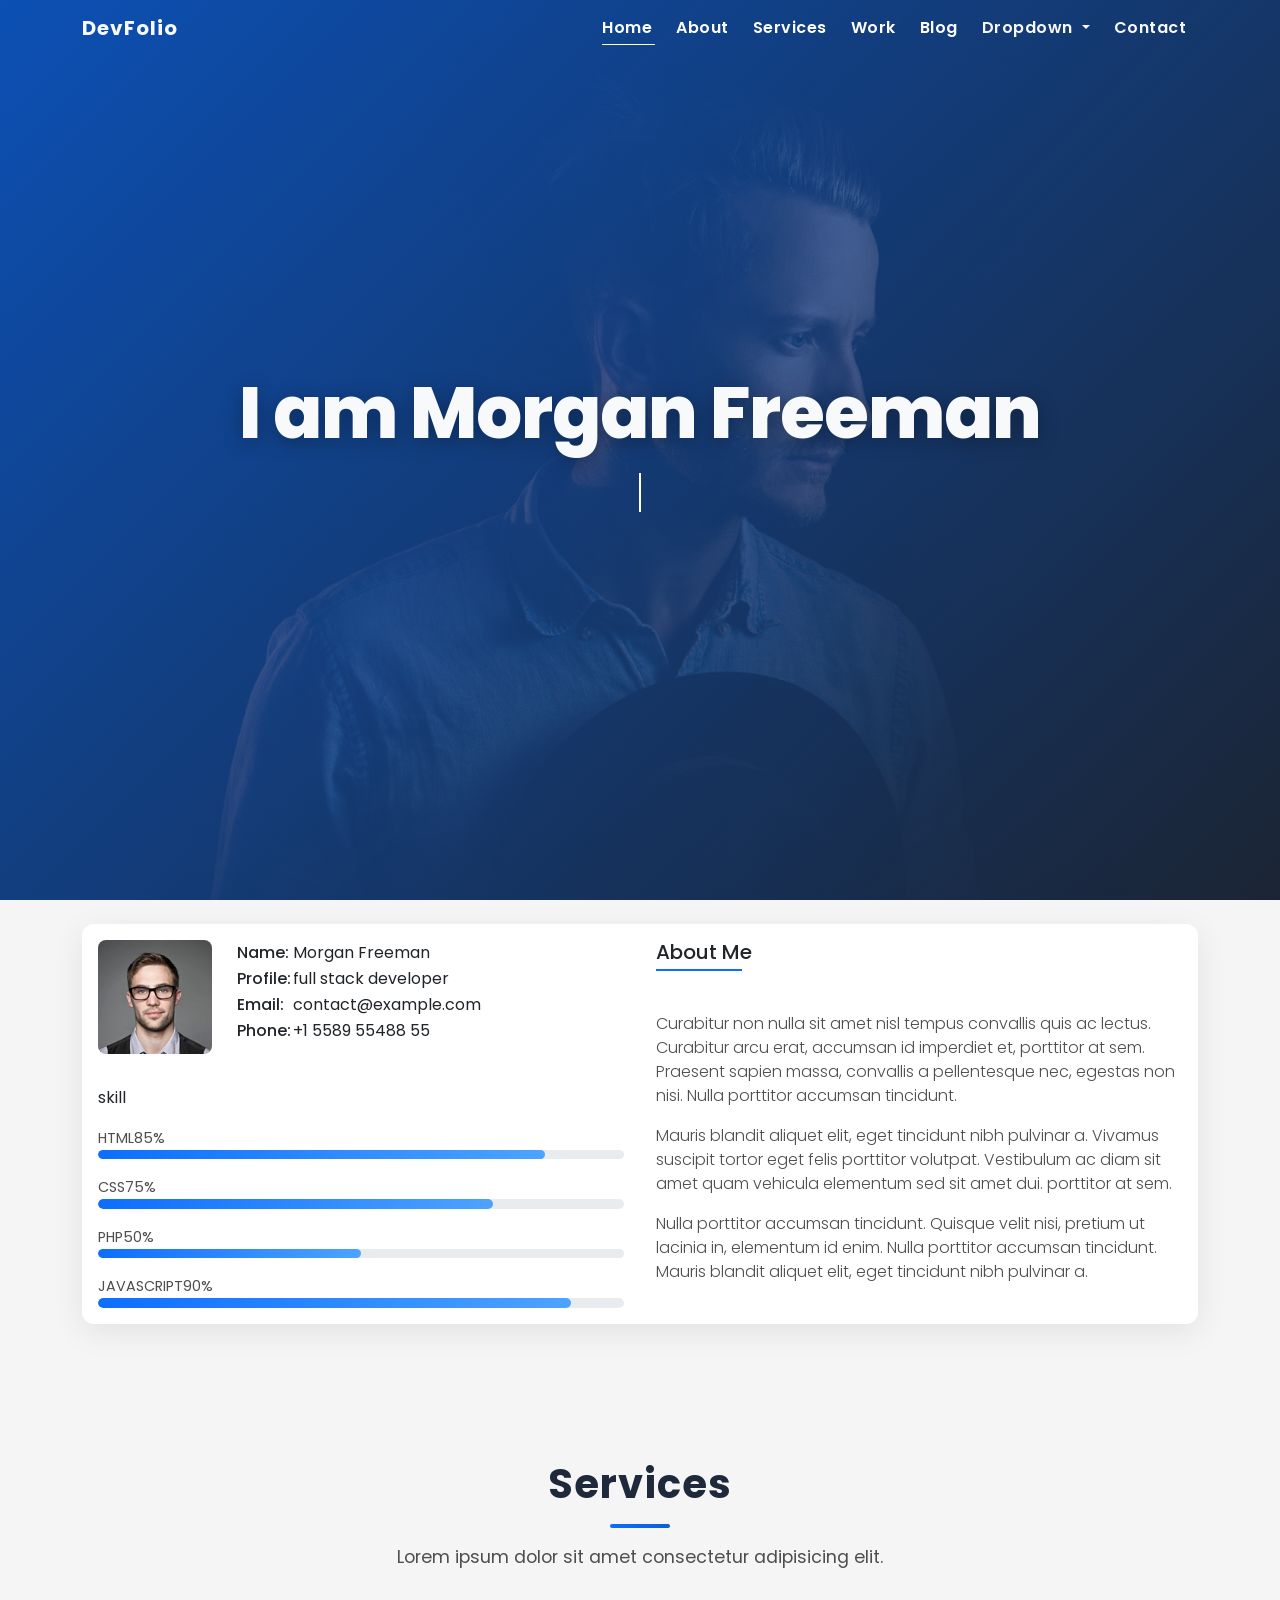
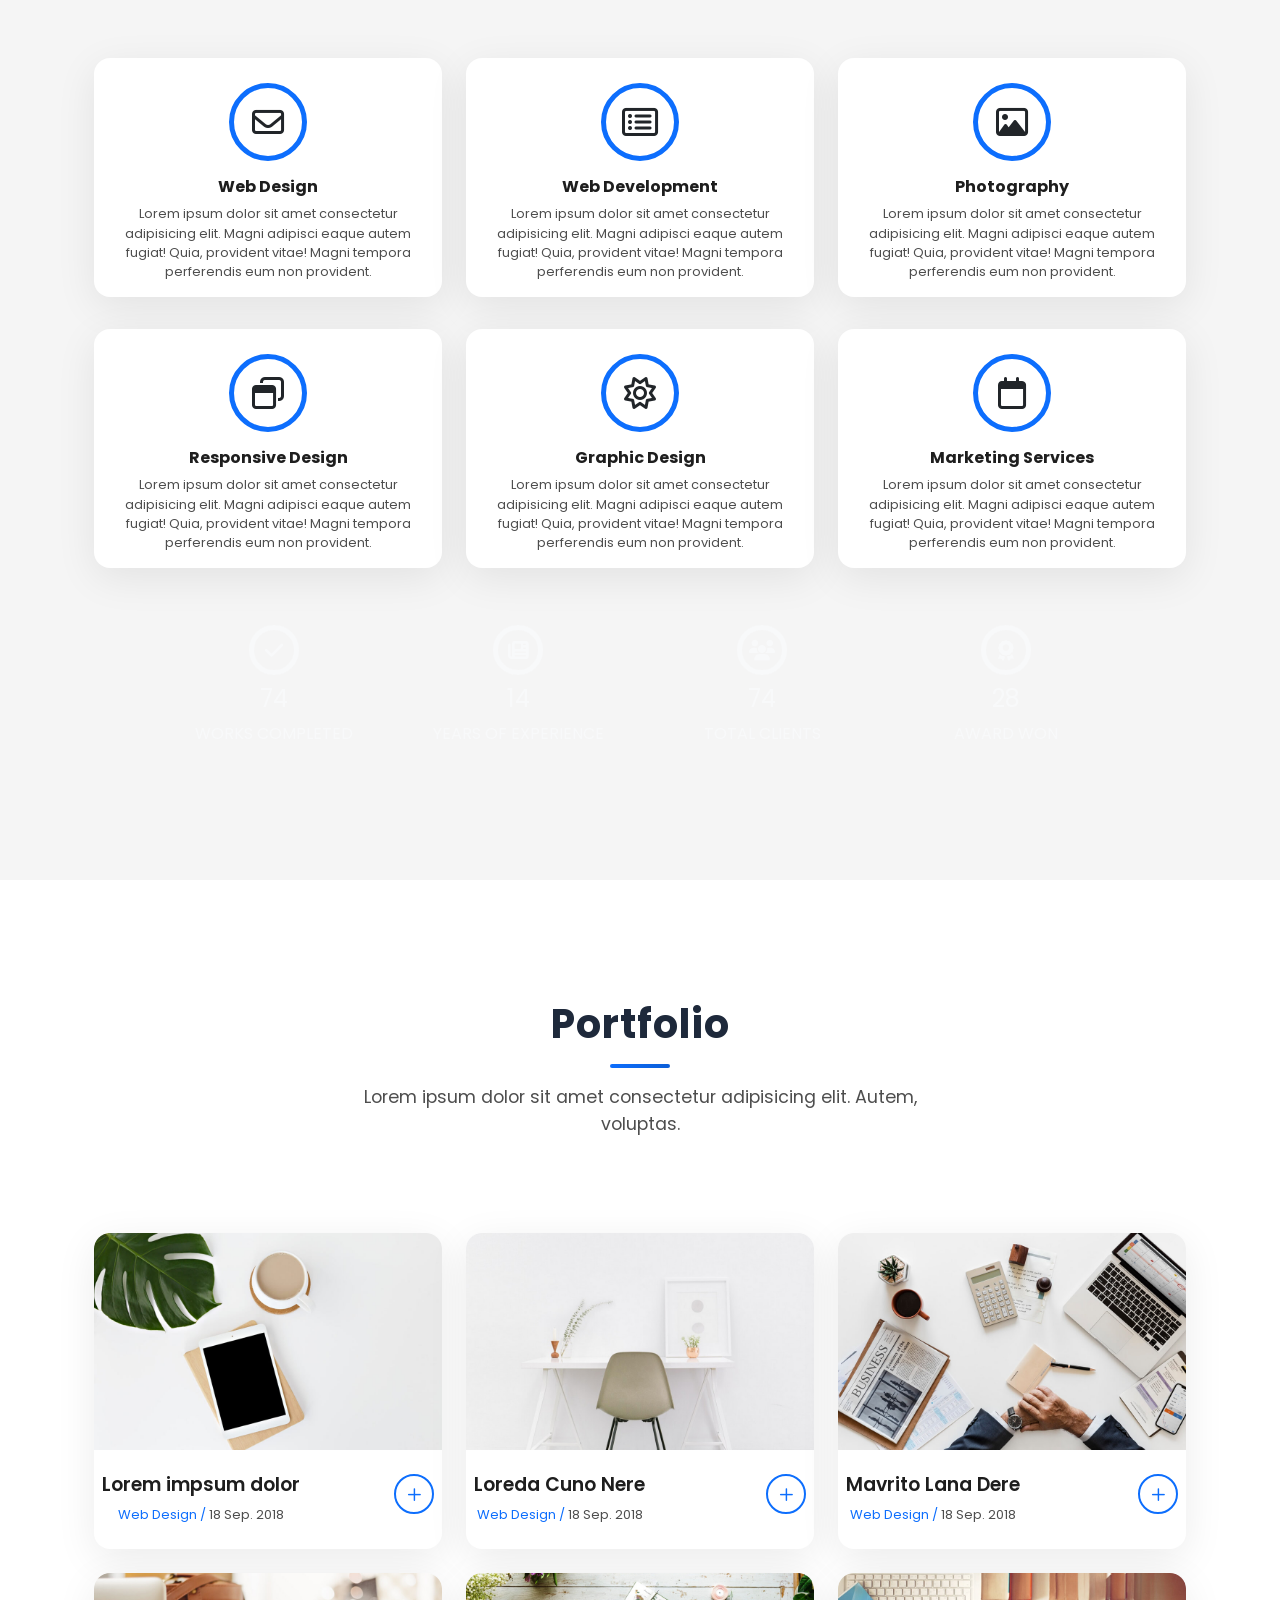
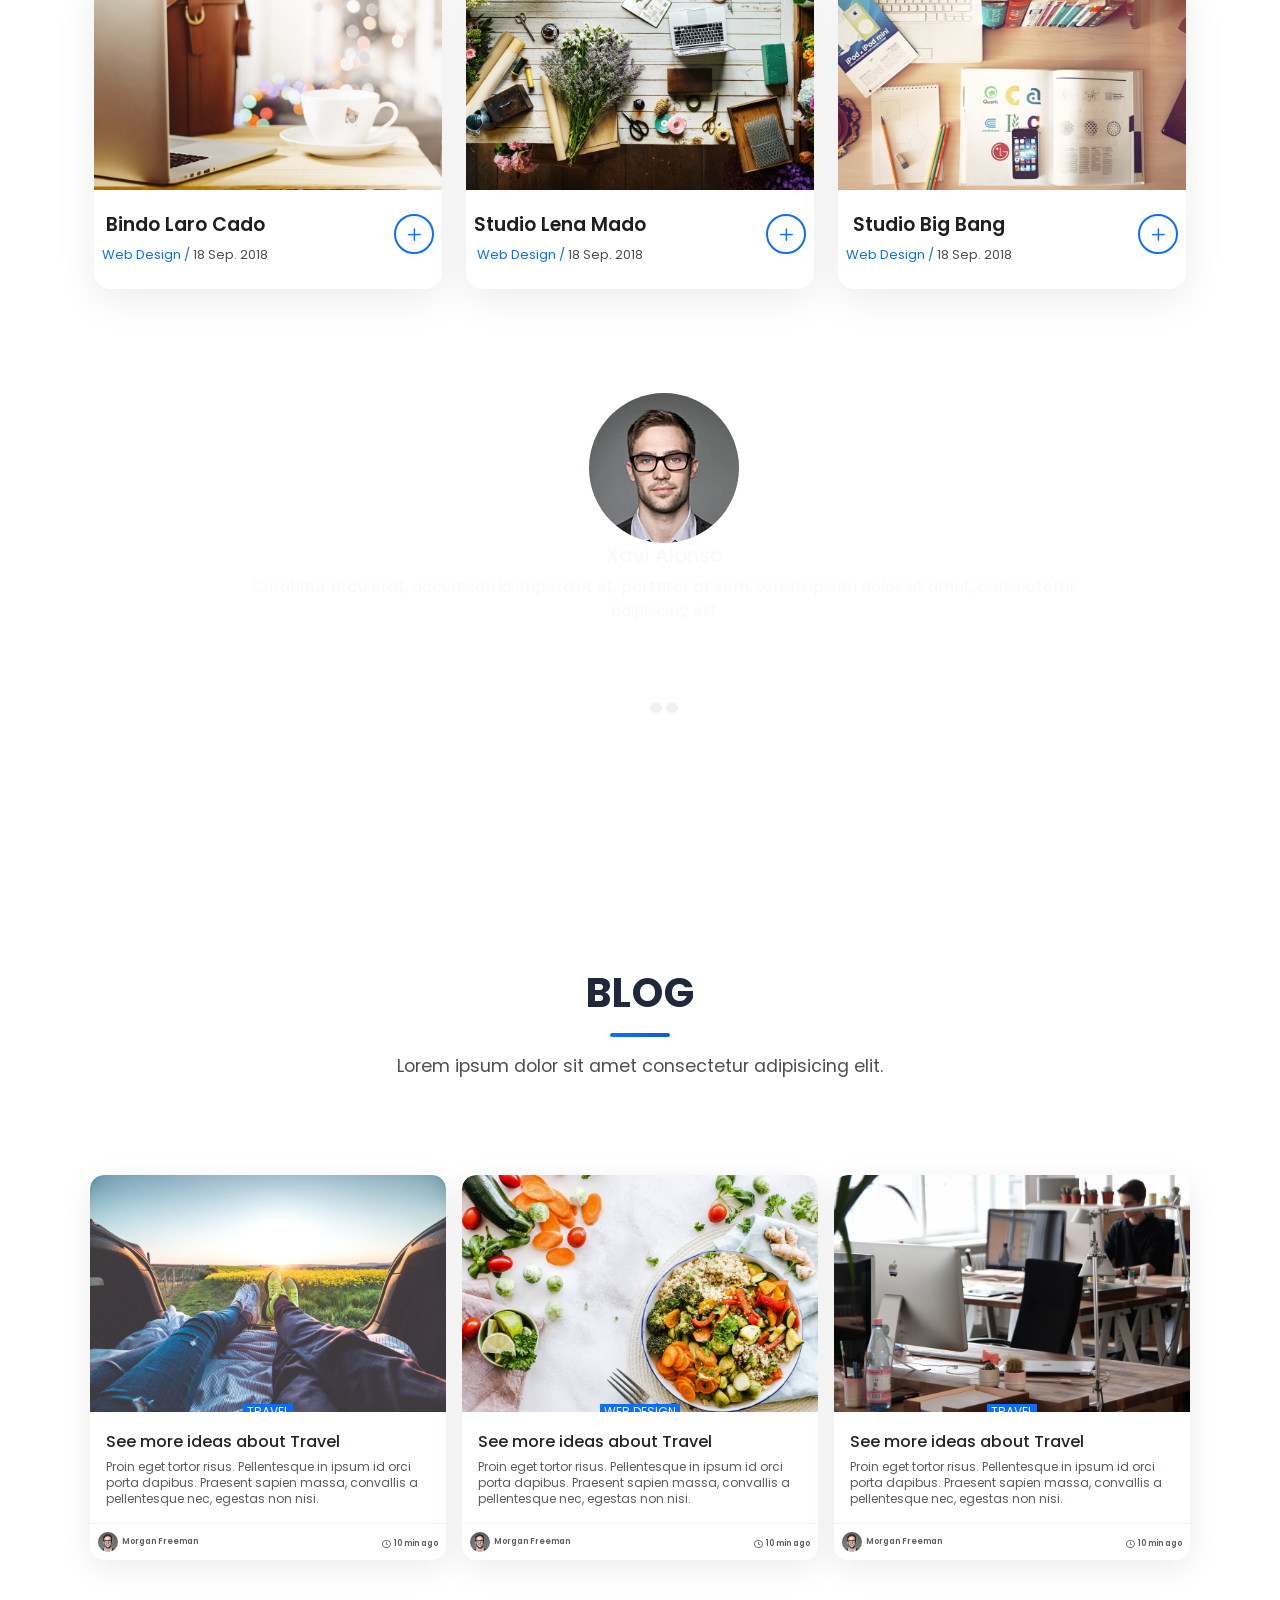
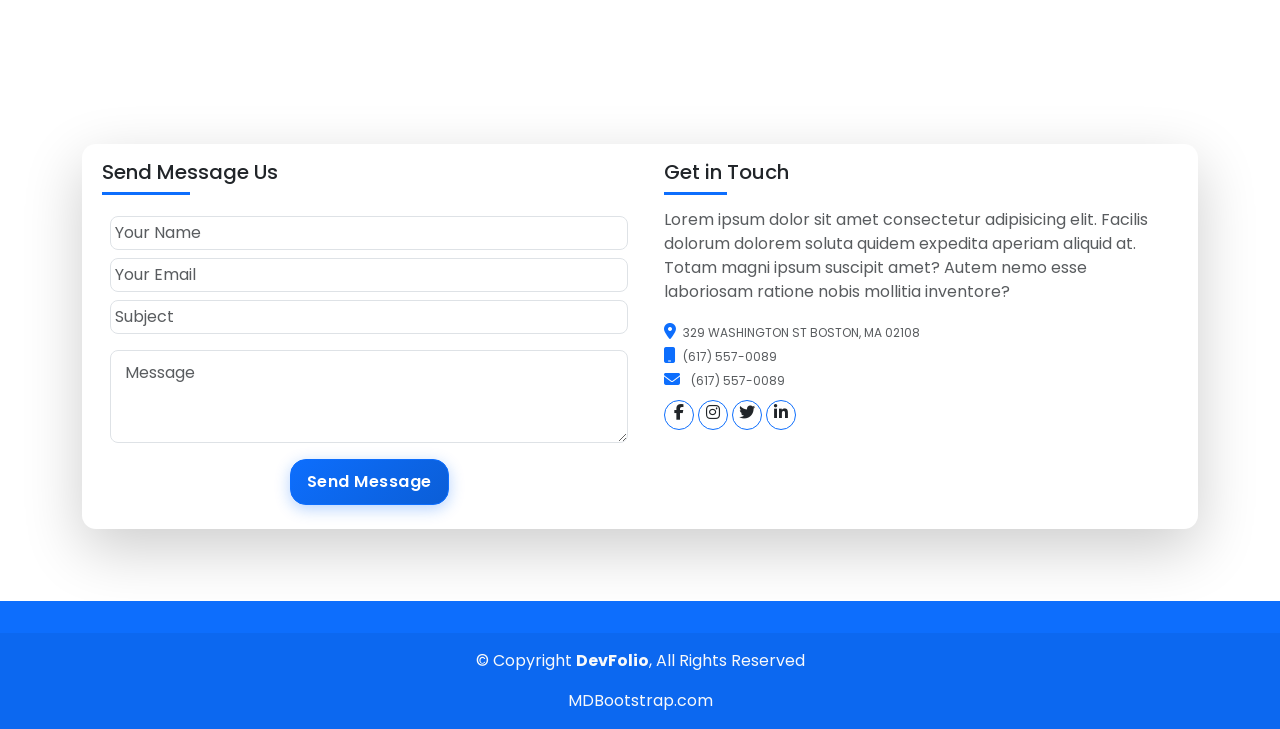
==== commit 27f2af79: "edits" ====
--- a/index.html
+++ b/index.html
@@ -4,16 +4,26 @@
 <head>
     <meta charset="UTF-8">
     <meta name="viewport" content="width=device-width, initial-scale=1.0">
+    <link rel="preconnect" href="https://fonts.googleapis.com">
+    <link rel="preconnect" href="https://fonts.gstatic.com" crossorigin>
+    <link href="https://fonts.googleapis.com/css2?family=Poppins:wght@300;400;500;600;700;800&display=swap" rel="stylesheet">
     <link rel="stylesheet" href="CSS/all.min.css">
-    <!-- <link rel="stylesheet" href="CSS/style.css"> -->
-    <link rel="stylesheet" href="CSS/style.min.css">
-    <link rel="stylesheet" href="CSS/media.css">
+    <link rel="stylesheet" href="CSS/style.css">
     <link rel="stylesheet" href="CSS/bootstrap.min.css">
     <title>DevFolio Bootstrap Portfolio Template-index</title>
     <link rel="shortcut icon" href="images/favicon-16x16.png" class="" type="image/x-icon">
 </head>
 
 <body>
+    <div id="preloader">
+        <div class="loader-ring">
+            <div></div>
+            <div></div>
+            <div></div>
+            <div></div>
+        </div>
+        <p class="loader-text">DevFolio</p>
+    </div>
     <button onclick="topFunction()" id="myBtn" title="Go to top" class="text-light rounded-circle bg-primary px-2 border-0 z-3 "><i class="fas fa-arrow-up"></i></button>
     <nav class="navbar navbar-expand-lg scrollspy fixed-top" id="Mynavbar">
         <div class="container ">
@@ -80,7 +90,7 @@
  
         <section class="about p-4 " id="about">
             <div class="container">
-                <div class="card mb-3 ">
+                <div class="card mb-3 reveal-up">
                     <div class="row g-0">
                         <div class="col-md-6 p-3">
                             <figure class="row">
@@ -170,20 +180,19 @@
 
                 </div>
             </div>
-            </div>
         </section>
  
  
  
         <section class="services" id="services">
             <div class="container text-center">
-                <article class="section-title">
+                <article class="section-title reveal-up">
                     <h5 class="text-capitalize fs-1">Services</h5>
                     <p>Lorem ipsum dolor sit amet consectetur adipisicing elit.</p>
                 </article>
                 <div class="container">
                     <div class="cards row ">
-                        <div class="col-md-4">
+                        <div class="col-md-4 reveal-up delay-1">
                             <div class="card my-3 text-center">
                                 <div class="service-icon p-1 d-flex mx-auto justify-content-center align-items-center ">
                                     <i class="fa-regular fa-envelope"></i>
@@ -202,7 +211,7 @@
 
                             </div>
                         </div>
-                        <div class="col-md-4">
+                        <div class="col-md-4 reveal-up delay-2">
                             <div class="card my-3 text-center">
                                 <div class="service-icon p-1 d-flex mx-auto justify-content-center align-items-center ">
                                     <i class="fa-regular fa-rectangle-list"></i>
@@ -221,7 +230,7 @@
 
                             </div>
                         </div>
-                        <div class="col-md-4">
+                        <div class="col-md-4 reveal-up delay-3">
                             <div class="card my-3 text-center">
                                 <div class="service-icon p-1 d-flex mx-auto justify-content-center align-items-center ">
                                     <i class="fa-regular fa-image"></i>
@@ -240,7 +249,7 @@
 
                             </div>
                         </div>
-                        <div class="col-md-4">
+                        <div class="col-md-4 reveal-up delay-4">
                             <div class="card my-3 text-center">
                                 <div class="service-icon p-1 d-flex mx-auto justify-content-center align-items-center ">
                                     <i class="fa-regular fa-window-restore"></i>
@@ -260,7 +269,7 @@
 
                             </div>
                         </div>
-                        <div class="col-md-4">
+                        <div class="col-md-4 reveal-up delay-5">
                             <div class="card my-3 text-center">
                                 <div class="service-icon p-1 d-flex mx-auto justify-content-center align-items-center ">
                                     <i class="fa-regular fa-sun"></i>
@@ -280,7 +289,7 @@
 
                             </div>
                         </div>
-                        <div class="col-md-4">
+                        <div class="col-md-4 reveal-up delay-6">
                             <div class="card my-3 text-center">
                                 <div class="service-icon p-1 d-flex mx-auto justify-content-center align-items-center ">
                                     <i class="fa-regular fa-calendar"></i>
@@ -351,15 +360,14 @@
         </section>
         
         
-        
         <section class="portfolio" id="work">
             <div class="container text-center p-4">
-                <article class="section-title">
+                <article class="section-title reveal-up">
                     <h5 class="fs-1">Portfolio</h5>
                     <p class="mb-4">Lorem ipsum dolor sit amet consectetur adipisicing elit. Autem, voluptas.</p>
                 </article>
                 <div class="cards row g-4 justify-content-between">
-                    <div class="col-md-4">
+                    <div class="col-md-4 reveal-up delay-1">
                         <div class="card">
                             <picture>
                                 <img src="images/work-1.jpg" class="card-img-top w-100" alt="...">
@@ -378,7 +386,7 @@
                         </div>
                     </div>
 
-                    <div class="col-md-4">
+                    <div class="col-md-4 reveal-up delay-2">
                         <div class="card">
                             <picture>
                                 <img src="images/work-2.jpg" class="card-img-top w-100" alt="...">
@@ -397,7 +405,7 @@
                         </div>
                     </div>
 
-                    <div class="col-md-4">
+                    <div class="col-md-4 reveal-up delay-3">
                         <div class="card">
                             <picture>
                                 <img src="images/work-3.jpg" class="card-img-top w-100" alt="...">
@@ -415,7 +423,7 @@
                             </div>
                         </div>
                     </div>
-                    <div class="col-md-4">
+                    <div class="col-md-4 reveal-up delay-4">
                         <div class="card">
                             <picture>
                                 <img src="images/work-4.jpg" class="card-img-top w-100" alt="...">
@@ -433,7 +441,7 @@
                             </div>
                         </div>
                     </div>
-                    <div class="col-md-4">
+                    <div class="col-md-4 reveal-up delay-5">
                         <div class="card">
                             <picture>
                                 <img src="images/work-5.jpg" class="card-img-top w-100" alt="...">
@@ -451,7 +459,7 @@
                             </div>
                         </div>
                     </div>
-                    <div class="col-md-4">
+                    <div class="col-md-4 reveal-up delay-6">
                         <div class="card">
                             <picture>
                                 <img src="images/work-6.jpg" class="card-img-top w-100" alt="...">
@@ -534,48 +542,18 @@
        
         <div class="blog my-5 " id="blog">
             <div class="container">
-                <article class="section-title mb-4 text-center">
+                <article class="section-title mb-4 text-center reveal-up">
                     <h5 class="fs-1">BLOG</h5>
                     <p class="mb-4">Lorem ipsum dolor sit amet consectetur adipisicing elit.</p>
                 </article>
                 <div class="row m-auto g-3  ">
-                    <div class="col-sm-4 ">
+                    <div class="col-sm-4 reveal-up delay-1">
                         <div class="card">
                             <picture class="position-relative main-img">
                                 <img src="images/post-1.jpg" class="card-img-top" alt="...">
                                 <p
                                     class="text-uppercase position-absolute top-100 start-50 translate-middle bg-primary px-1 text-light">
                                     travel</p>
-                            </picture>
-                            <div class="card-body mt-1">
-                                <a href="see_more.html" class="text-decoration-none text-dark">
-                                    <h6 class="card-title">See more ideas about Travel</h6>
-                                </a>
-                                <p class="card-text text-muted">Proin eget tortor risus. Pellentesque in ipsum id orci
-                                    porta
-                                    dapibus.
-                                    Praesent sapien massa, convallis a pellentesque nec, egestas non nisi.</p>
-                            </div>
-                           <div class="card-footer px-2 d-flex justify-content-between flex-wrap px-0 text-muted">
-                                <span class="w-75">
-                                    <img src="images/testimonial-2.jpg" class="rounded-circle me-1" alt=""><span>Morgan
-                                        Freeman</span>
-                                </span>
-                                <span class="ago mt-1 w-25 d-flex justify-content-end align-items-center">
-                                    <i class="fa-sharp fa-regular fa-clock"></i>
-                                    <span class="ms-1">10 min ago</span>
-                                </span>
-                            </div>
-                        </div>
-
-                    </div>
-                    <div class="col-sm-4 ">
-                        <div class="card">
-                            <picture class="position-relative main-img">
-                                <img src="images/post-2.jpg" class="card-img-top" alt="...">
-                                <p
-                                    class="text-uppercase position-absolute top-100 start-50 translate-middle bg-primary px-1 text-light">
-                                    WEB DESIGN</p>
                             </picture>
                             <div class="card-body mt-1">
                                 <a href="see_more.html" class="text-decoration-none text-dark">
@@ -599,13 +577,13 @@
                         </div>
 
                     </div>
-                    <div class="col-sm-4 ">
+                    <div class="col-sm-4 reveal-up delay-2">
                         <div class="card">
                             <picture class="position-relative main-img">
-                                <img src="images/post-3.jpg" class="card-img-top" alt="...">
+                                <img src="images/post-2.jpg" class="card-img-top" alt="...">
                                 <p
                                     class="text-uppercase position-absolute top-100 start-50 translate-middle bg-primary px-1 text-light">
-                                    travel</p>
+                                    WEB DESIGN</p>
                             </picture>
                             <div class="card-body mt-1">
                                 <a href="see_more.html" class="text-decoration-none text-dark">
@@ -629,6 +607,36 @@
                         </div>
 
                     </div>
+                    <div class="col-sm-4 reveal-up delay-3">
+                        <div class="card">
+                            <picture class="position-relative main-img">
+                                <img src="images/post-3.jpg" class="card-img-top" alt="...">
+                                <p
+                                    class="text-uppercase position-absolute top-100 start-50 translate-middle bg-primary px-1 text-light">
+                                    travel</p>
+                            </picture>
+                            <div class="card-body mt-1">
+                                <a href="see_more.html" class="text-decoration-none text-dark">
+                                    <h6 class="card-title">See more ideas about Travel</h6>
+                                </a>
+                                <p class="card-text text-muted">Proin eget tortor risus. Pellentesque in ipsum id orci
+                                    porta
+                                    dapibus.
+                                    Praesent sapien massa, convallis a pellentesque nec, egestas non nisi.</p>
+                            </div>
+                            <div class="card-footer px-2 d-flex justify-content-between flex-wrap px-0 text-muted">
+                                <span class="w-75">
+                                    <img src="images/testimonial-2.jpg" class="rounded-circle me-1" alt=""><span>Morgan
+                                        Freeman</span>
+                                </span>
+                                <span class="ago mt-1 w-25 d-flex justify-content-end align-items-center">
+                                    <i class="fa-sharp fa-regular fa-clock"></i>
+                                    <span class="ms-1">10 min ago</span>
+                                </span>
+                            </div>
+                        </div>
+
+                    </div>
 
                 </div>
             </div>
@@ -639,7 +647,7 @@
        
         <section class="contact p-5" id="contact">
             <div class="container w-md-75 py-4">
-                <div class="card ">
+                <div class="card reveal-up">
                     <div class="row g-2 py-md-0 py-2 ">
 
                         <form action="" class="col-sm-6 py-3 ps-4 ">
--- a/CSS/style.css
+++ b/CSS/style.css
@@ -1,16 +1,111 @@
+html {
+    scroll-behavior: smooth;
+}
+
 body {
     overflow-x: hidden;
+    font-family: 'Poppins', system-ui, -apple-system, BlinkMacSystemFont, 'Segoe UI', sans-serif;
 }
 
 * {
-    font-family: system-ui, -apple-system, BlinkMacSystemFont, 'Segoe UI', Roboto, Oxygen, Ubuntu, Cantarell, 'Open Sans', 'Helvetica Neue', sans-serif;
+    font-family: 'Poppins', system-ui, -apple-system, BlinkMacSystemFont, 'Segoe UI', sans-serif;
+}
+
+/* Custom Scrollbar */
+::-webkit-scrollbar {
+    width: 10px;
+}
+
+::-webkit-scrollbar-track {
+    background: #f1f5f9;
+}
+
+::-webkit-scrollbar-thumb {
+    background: linear-gradient(180deg, var(--primary-color), var(--primary-dark));
+    border-radius: 5px;
+}
+
+::-webkit-scrollbar-thumb:hover {
+    background: var(--primary-dark);
 }
 
 :root {
-    --primary-color: #0078FF;
-    --primary-color-transparent: rgba(0, 120, 255, 0.5);
+    --primary-color: #0d6efd;
+    --primary-dark: #0b5ed7;
+    --primary-color-transparent: rgba(13, 110, 253, 0.65);
     --secondary-color: #F5F5F5;
     --third-color: rgb(78, 78, 78);
+    --dark-navy: #1e293b;
+    --card-shadow: 0 8px 32px rgba(0, 0, 0, 0.08);
+    --card-hover-shadow: 0 16px 48px rgba(0, 0, 0, 0.14);
+    --transition-smooth: all 0.4s cubic-bezier(0.25, 0.46, 0.45, 0.94);
+}
+
+/* =========================
+   PRELOADER
+   ========================= */
+#preloader {
+    position: fixed;
+    top: 0;
+    left: 0;
+    width: 100%;
+    height: 100%;
+    background: #ffffff;
+    z-index: 9999;
+    display: flex;
+    flex-direction: column;
+    justify-content: center;
+    align-items: center;
+    transition: opacity 0.6s ease, visibility 0.6s ease;
+}
+
+#preloader.hidden {
+    opacity: 0;
+    visibility: hidden;
+    pointer-events: none;
+}
+
+.loader-ring {
+    display: inline-block;
+    position: relative;
+    width: 80px;
+    height: 80px;
+}
+
+.loader-ring div {
+    box-sizing: border-box;
+    display: block;
+    position: absolute;
+    width: 64px;
+    height: 64px;
+    margin: 8px;
+    border: 4px solid var(--primary-color);
+    border-radius: 50%;
+    animation: loader-ring 1.2s cubic-bezier(0.5, 0, 0.5, 1) infinite;
+    border-color: var(--primary-color) transparent transparent transparent;
+}
+
+.loader-ring div:nth-child(1) { animation-delay: -0.45s; }
+.loader-ring div:nth-child(2) { animation-delay: -0.3s; }
+.loader-ring div:nth-child(3) { animation-delay: -0.15s; }
+
+@keyframes loader-ring {
+    0% { transform: rotate(0deg); }
+    100% { transform: rotate(360deg); }
+}
+
+.loader-text {
+    margin-top: 1.5rem;
+    font-size: 1.2rem;
+    font-weight: 600;
+    color: var(--dark-navy);
+    letter-spacing: 4px;
+    animation: pulseText 1.5s ease-in-out infinite;
+}
+
+@keyframes pulseText {
+    0%, 100% { opacity: 1; }
+    50% { opacity: 0.5; }
 }
 
 
@@ -29,31 +124,40 @@
         top: 90%;
     }
 nav {
-    background-color: rgba(0, 0, 0, 0.7);
+    background-color: transparent;
+    transition: all 0.4s ease;
+    backdrop-filter: blur(0px);
+    box-shadow: none;
+    padding-top: 1rem;
+    padding-bottom: 1rem;
+
     ul .nav-item a {
         color: inherit;
         font-size: 1rem;
         font-weight: 600;
-
+        letter-spacing: 0.5px;
     }
 
     ul li.nav-item {
         position: relative;
+        margin: 0 0.25rem;
     }
     ul li.nav-item a{
         color:white;
+        transition: color 0.3s ease;
     }
 
     ul li.nav-item a::before {
         content: "";
         display: block;
-        height: 1px;
+        height: 2px;
         width: 0%;
         background: #fff;
-        transition: width .5s ease-in-out;
+        transition: width .4s cubic-bezier(0.25, 0.46, 0.45, 0.94);
         margin-right: 20px;
         position: absolute;
         top: 93%;
+        border-radius: 2px;
     }
 
     ul li.nav-item:hover a::before {
@@ -63,6 +167,14 @@
     ul .nav-item a:hover {
         color: white;
     }
+}
+
+nav.scrolled {
+    background-color: rgba(30, 41, 59, 0.92);
+    backdrop-filter: blur(16px);
+    box-shadow: 0 4px 30px rgba(0, 0, 0, 0.15);
+    padding-top: 0.5rem;
+    padding-bottom: 0.5rem;
 }
 
 
@@ -113,46 +225,76 @@
 .home {
     width: 100%;
     height: 100vh;
-    background: linear-gradient(rgba(0, 0, 0, 0.5), rgba(0, 0, 0, 0.5)), url(../images/hero-bg.jpg);
+    background: url(../images/hero-bg.jpg);
     background-size: cover;
     background-attachment: fixed;
     background-position: center;
     background-repeat: no-repeat;
-
-    article {
-        h1 {
-            font-size: 4.5rem;
-            font-weight: 600;
-        }
-
-        p {
-            width: fit-content;
-            margin-inline: auto;
-            font-family: monospace;
-            font-weight: 600;
-            font-size: 2.5rem;
-            /* Better for typing effect */
-            white-space: nowrap;
-            /* Prevent line breaks */
-            overflow: hidden;
-            /* Hide overflow during animation */
-        }
-
-        p::before {
-            content: "";
-            display: inline-block;
-            animation:
-                write-text 16s ease-in-out infinite,
-                blink-caret 0.75s step-end infinite;
-        }
-
-        p::after {
-            content: '';
-            border-right: #fff solid 2px;
-            animation: blink 1s infinite;
-        }
-    }
-
+    position: relative;
+    display: flex;
+    align-items: center;
+    justify-content: center;
+    overflow: hidden;
+}
+
+.home::before {
+    content: '';
+    position: absolute;
+    top: 0;
+    left: 0;
+    width: 100%;
+    height: 100%;
+    background: linear-gradient(135deg, rgba(13, 110, 253, 0.7) 0%, rgba(30, 41, 59, 0.85) 100%);
+    z-index: 1;
+    animation: gradientShift 8s ease-in-out infinite alternate;
+}
+
+@keyframes gradientShift {
+    0% { opacity: 0.85; }
+    100% { opacity: 1; }
+}
+
+.home .container {
+    position: relative;
+    z-index: 2;
+}
+
+.home article {
+    text-align: center;
+}
+
+.home article h1 {
+    font-size: 4.5rem;
+    font-weight: 800;
+    letter-spacing: -1px;
+    text-shadow: 0 4px 20px rgba(0, 0, 0, 0.3);
+    margin-bottom: 1rem;
+    animation: fadeInUp 1s ease-out both;
+}
+
+.home article p {
+    width: fit-content;
+    margin-inline: auto;
+    font-family: 'Poppins', monospace;
+    font-weight: 600;
+    font-size: 2.5rem;
+    white-space: nowrap;
+    overflow: hidden;
+    text-shadow: 0 2px 10px rgba(0, 0, 0, 0.2);
+}
+
+.home article p::before {
+    content: "";
+    display: inline-block;
+    animation:
+        write-text 16s ease-in-out infinite,
+        blink-caret 0.75s step-end infinite;
+}
+
+.home article p::after {
+    content: '';
+    border-right: #fff solid 2px;
+    animation: blink 1s infinite;
 }
 
 
@@ -593,9 +735,25 @@
                 font-size: 2rem;
             }
 
+            .card {
+                border: none;
+                border-radius: 16px;
+                box-shadow: 0 10px 40px rgba(0,0,0,0.08);
+                transition: all 0.5s cubic-bezier(0.25, 0.46, 0.45, 0.94);
+                overflow: hidden;
+                background: #fff;
+            }
+
+            .card:hover {
+                transform: translateY(-12px);
+                box-shadow: 0 20px 60px rgba(13, 110, 253, 0.15);
+            }
+
             .card:hover .service-icon {
                 background-color: var(--primary-color);
                 border-color: #CDE1F8;
+                transform: scale(1.1);
+                box-shadow: 0 0 25px rgba(13, 110, 253, 0.4);
 
                 i {
                     color: var(--secondary-color);
@@ -650,11 +808,35 @@
             transition: all .3s;
             box-sizing: content-box;
             cursor: pointer;
+            animation: pulseIcon 2s ease-in-out infinite;
 
             i {
                 font-size: 1.3rem;
             }
 
+        }
+
+        .icon-details:nth-child(2) {
+            animation-delay: 0.3s;
+        }
+
+        .icon-details:nth-child(3) {
+            animation-delay: 0.6s;
+        }
+
+        .icon-details:nth-child(4) {
+            animation-delay: 0.9s;
+        }
+
+        @keyframes pulseIcon {
+            0%, 100% {
+                transform: scale(1);
+                opacity: 1;
+            }
+            50% {
+                transform: scale(1.1);
+                opacity: 0.8;
+            }
         }
 
         article {
@@ -676,38 +858,88 @@
     width: fit-content;
     margin-inline: auto;
     position: relative;
-}
-
-.section-title::after {
+    padding: 2rem 0;
+}
+
+.section-title h5 {
+    font-size: 2.5rem;
+    font-weight: 700;
+    color: var(--dark-navy);
+    margin-bottom: 1rem;
+    position: relative;
+}
+
+.section-title p {
+    font-size: 1.1rem;
+    color: var(--third-color);
+    max-width: 600px;
+    margin: 0 auto;
+}
+
+.section-title h5::after {
     content: "";
     display: block;
-    height: 3px;
-    width: 30px;
-    background: var(--primary-color);
-    margin-top: 5px;
-    margin-inline: 50%;
-    transform: translate(-50%, 0);
-    position: absolute;
-    top: 100%;
-}
-
-
+    height: 4px;
+    width: 60px;
+    background: linear-gradient(90deg, var(--primary-color), var(--primary-dark));
+    margin: 1rem auto 0;
+    border-radius: 2px;
+    animation: expandWidth 1.5s ease-out;
+}
+
+@keyframes expandWidth {
+    from {
+        width: 0;
+        opacity: 0;
+    }
+    to {
+        width: 60px;
+        opacity: 1;
+    }
+}
+
+/* =========================
+   PORTFOLIO SECTION
+   ========================= */
 .portfolio {
     .container {
         .cards {
             .card {
+                border: none;
+                border-radius: 16px;
+                overflow: hidden;
+                box-shadow: 0 10px 40px rgba(0,0,0,0.08);
+                transition: all 0.5s cubic-bezier(0.25, 0.46, 0.45, 0.94);
+
                 picture{
                     overflow: hidden;
+                    position: relative;
+                    display: block;
                 }
 
+                picture::after {
+                    content: '';
+                    position: absolute;
+                    top: 0;
+                    left: 0;
+                    width: 100%;
+                    height: 100%;
+                    background: linear-gradient(to top, rgba(13, 110, 253, 0.6), transparent);
+                    opacity: 0;
+                    transition: opacity 0.5s ease;
+                    z-index: 1;
+                }
+
                 img {
-                    transition: all .5s;
+                    transition: all 0.6s cubic-bezier(0.25, 0.46, 0.45, 0.94);
+                    width: 100%;
                 }
 
                 .card-content {
+                    padding: 1.25rem;
                     h5 {
                         font-size: 1.1875rem;
-                        font-weight: 500;
+                        font-weight: 600;
                         color: rgb(30, 30, 30);
                     }
 
@@ -718,20 +950,41 @@
                     }
 
                     .icon-add {
-                        height: 30px;
-                        width: 30px;
+                        height: 40px;
+                        width: 40px;
                         cursor: pointer;
+                        border-radius: 50%;
+                        display: flex;
+                        align-items: center;
+                        justify-content: center;
+                        transition: all 0.3s ease;
+                    }
+
+                    .icon-add:hover {
+                        background: var(--primary-color);
+                        border-color: var(--primary-color) !important;
+                    }
+
+                    .icon-add:hover i {
+                        color: #fff !important;
                     }
                 }
             }
 
+            .card:hover {
+                transform: translateY(-8px);
+                box-shadow: 0 20px 50px rgba(0,0,0,0.12);
+            }
+
+            .card:hover picture::after {
+                opacity: 1;
+            }
+
             .card:hover img {
-                transform: scale(1.2);
-            }
-        }
-         
-    }
-    
+                transform: scale(1.15);
+            }
+        }
+    }
 
     .blue-layer {
         background:
@@ -747,8 +1000,6 @@
             width: 10px;
             height: 10px;
         }
-
-
     }
 }
 .portfolio .carousel{
@@ -836,6 +1087,41 @@
     }
 }
 
+/* Enhanced button styles */
+.btn-primary {
+    background: linear-gradient(135deg, var(--primary-color), var(--primary-dark));
+    border: none;
+    border-radius: 50px;
+    padding: 12px 30px;
+    font-weight: 600;
+    letter-spacing: 0.5px;
+    transition: all 0.4s cubic-bezier(0.25, 0.46, 0.45, 0.94);
+    box-shadow: 0 4px 15px rgba(13, 110, 253, 0.3);
+    position: relative;
+    overflow: hidden;
+}
+
+.btn-primary::before {
+    content: '';
+    position: absolute;
+    top: 0;
+    left: -100%;
+    width: 100%;
+    height: 100%;
+    background: linear-gradient(90deg, transparent, rgba(255,255,255,0.2), transparent);
+    transition: left 0.5s ease;
+}
+
+.btn-primary:hover::before {
+    left: 100%;
+}
+
+.btn-primary:hover {
+    transform: translateY(-3px);
+    box-shadow: 0 8px 25px rgba(13, 110, 253, 0.4);
+    background: linear-gradient(135deg, var(--primary-dark), #0a58ca);
+}
+
 #myBtn {
   display: none; 
   position: fixed;
@@ -845,7 +1131,406 @@
   border: none; 
   outline: none; 
   cursor: pointer; 
-}
-
-
-
+  transition: all 0.4s cubic-bezier(0.25, 0.46, 0.45, 0.94);
+  box-shadow: 0 4px 15px rgba(13, 110, 253, 0.3);
+  background: linear-gradient(135deg, var(--primary-color), var(--primary-dark));
+  width: 50px;
+  height: 50px;
+  border-radius: 50%;
+  display: flex;
+  align-items: center;
+  justify-content: center;
+}
+
+#myBtn:hover {
+  transform: translateY(-4px) scale(1.05);
+  box-shadow: 0 8px 25px rgba(13, 110, 253, 0.4);
+  background: linear-gradient(135deg, var(--primary-dark), #0a58ca);
+}
+
+/* =========================
+   SCROLL REVEAL ANIMATIONS
+   ========================= */
+.reveal-up, .reveal-left, .reveal-right, .reveal-fade {
+  opacity: 0;
+  transition: all 0.9s cubic-bezier(0.25, 0.46, 0.45, 0.94);
+}
+
+.reveal-up {
+  transform: translateY(50px);
+}
+
+.reveal-left {
+  transform: translateX(-50px);
+}
+
+.reveal-right {
+  transform: translateX(50px);
+}
+
+.reveal-fade {
+  transform: scale(0.92);
+}
+
+.reveal-up.active,
+.reveal-left.active,
+.reveal-right.active,
+.reveal-fade.active {
+  opacity: 1;
+  transform: translate(0) scale(1);
+}
+
+/* Stagger delays */
+.delay-1 { transition-delay: 0.1s; }
+.delay-2 { transition-delay: 0.2s; }
+.delay-3 { transition-delay: 0.3s; }
+.delay-4 { transition-delay: 0.4s; }
+.delay-5 { transition-delay: 0.5s; }
+.delay-6 { transition-delay: 0.6s; }
+
+/* =========================
+   NAVBAR PROFESSIONAL
+   ========================= */
+.navbar-brand {
+  font-weight: 700;
+  letter-spacing: 1px;
+  font-size: 1.5rem;
+  transition: all 0.3s ease;
+}
+
+.navbar-toggler {
+  transition: transform 0.3s ease;
+}
+
+.navbar-toggler:hover {
+  transform: scale(1.05);
+}
+
+/* =========================
+   HOME SECTION
+   ========================= */
+.home {
+  position: relative;
+}
+
+.home-content {
+  animation: fadeInUp 1s ease-out both;
+}
+
+@keyframes fadeInUp {
+  from {
+    opacity: 0;
+    transform: translateY(30px);
+  }
+  to {
+    opacity: 1;
+    transform: translateY(0);
+  }
+}
+
+/* =========================
+   ABOUT SECTION
+   ========================= */
+.about {
+  padding-top: 4rem;
+  padding-bottom: 4rem;
+}
+
+.about .card {
+  border: none;
+  box-shadow: var(--card-shadow);
+  border-radius: 12px;
+  overflow: hidden;
+  transition: var(--transition-smooth);
+}
+
+.about .card:hover {
+  box-shadow: var(--card-hover-shadow);
+}
+
+.about .skills .progress {
+  height: 0.6rem;
+  border-radius: 10px;
+  background-color: #e9ecef;
+  overflow: hidden;
+}
+
+.about .skills .progress-bar {
+  width: 0;
+  transition: width 1.4s cubic-bezier(0.22, 1, 0.36, 1);
+  border-radius: 10px;
+  background: linear-gradient(90deg, var(--primary-color), #4da3ff);
+}
+
+.about .skills .progress-bar.animated {
+  width: var(--target-width);
+}
+
+.about figure img {
+  border-radius: 8px;
+  transition: transform 0.5s ease;
+}
+
+.about figure img:hover {
+  transform: scale(1.03);
+}
+
+/* =========================
+   SERVICES SECTION
+   ========================= */
+.services {
+  padding-top: 4rem;
+  padding-bottom: 4rem;
+}
+
+.services .card {
+  border: none;
+  border-radius: 14px;
+  box-shadow: var(--card-shadow);
+  transition: var(--transition-smooth);
+  background: #fff;
+  overflow: hidden;
+}
+
+.services .card:hover {
+  transform: translateY(-10px);
+  box-shadow: var(--card-hover-shadow);
+}
+
+.services .service-icon {
+  transition: all 0.4s cubic-bezier(0.34, 1.56, 0.64, 1);
+}
+
+.services .card:hover .service-icon {
+  transform: scale(1.1) rotate(5deg);
+}
+
+/* =========================
+   BLUE LAYER / STATS
+   ========================= */
+.blue-layer .details-service {
+  transition: transform 0.4s ease;
+}
+
+.blue-layer .details-service:hover {
+  transform: translateY(-6px);
+}
+
+.blue-layer .icon-details {
+  transition: all 0.4s cubic-bezier(0.34, 1.56, 0.64, 1);
+}
+
+.blue-layer .icon-details:hover {
+  transform: scale(1.15);
+  background-color: rgba(255,255,255,0.15);
+}
+
+/* =========================
+   PORTFOLIO SECTION
+   ========================= */
+.portfolio {
+  padding-top: 4rem;
+  padding-bottom: 4rem;
+}
+
+.portfolio .card {
+  border: none;
+  border-radius: 14px;
+  box-shadow: var(--card-shadow);
+  overflow: hidden;
+  transition: var(--transition-smooth);
+}
+
+.portfolio .card:hover {
+  box-shadow: var(--card-hover-shadow);
+  transform: translateY(-6px);
+}
+
+.portfolio picture {
+  overflow: hidden;
+  border-radius: 14px 14px 0 0;
+}
+
+.portfolio img {
+  transition: transform 0.6s cubic-bezier(0.25, 0.46, 0.45, 0.94);
+}
+
+.portfolio .card:hover img {
+  transform: scale(1.15);
+}
+
+.portfolio .card-content {
+  padding: 1.25rem;
+}
+
+.portfolio .icon-add {
+  transition: all 0.3s ease;
+  display: flex;
+  align-items: center;
+  justify-content: center;
+}
+
+.portfolio .icon-add:hover {
+  background-color: var(--primary-color);
+  border-color: var(--primary-color) !important;
+}
+
+.portfolio .icon-add:hover i {
+  color: #fff !important;
+}
+
+/* =========================
+   BLOG SECTION
+   ========================= */
+.blog {
+  padding-top: 4rem;
+  padding-bottom: 4rem;
+}
+
+.blog .card {
+  border: none;
+  border-radius: 14px;
+  box-shadow: var(--card-shadow);
+  overflow: hidden;
+  transition: var(--transition-smooth);
+}
+
+.blog .card:hover {
+  box-shadow: var(--card-hover-shadow);
+  transform: translateY(-6px);
+}
+
+.blog .card picture img {
+  transition: transform 0.6s ease;
+}
+
+.blog .card:hover picture img {
+  transform: scale(1.08);
+}
+
+.blog .card-title {
+  transition: color 0.3s ease;
+}
+
+.blog .card-footer {
+  background: transparent;
+  border-top: 1px solid rgba(0,0,0,0.04);
+}
+
+.blog .main-img {
+  overflow: hidden;
+  border-radius: 14px 14px 0 0;
+}
+
+/* =========================
+   CONTACT SECTION
+   ========================= */
+.contact {
+  padding-top: 4rem;
+  padding-bottom: 4rem;
+}
+
+.contact .card {
+  border: none;
+  border-radius: 14px;
+  box-shadow: 0 20px 60px rgba(0,0,0,0.2);
+  overflow: hidden;
+}
+
+.contact form input,
+.contact form textarea {
+  border-radius: 8px;
+  border: 1px solid #dee2e6;
+  transition: all 0.3s ease;
+  padding: 0.6rem 0.9rem;
+}
+
+.contact form input:focus,
+.contact form textarea:focus {
+  border-color: var(--primary-color);
+  box-shadow: 0 0 0 4px rgba(13, 110, 253, 0.1);
+  outline: none;
+}
+
+.contact .btn-primary {
+  border-radius: 50px;
+  padding: 0.6rem 2rem;
+  font-weight: 600;
+  letter-spacing: 0.5px;
+  transition: all 0.3s ease;
+  box-shadow: 0 4px 15px rgba(13, 110, 253, 0.3);
+}
+
+.contact .btn-primary:hover {
+  transform: translateY(-2px);
+  box-shadow: 0 8px 25px rgba(13, 110, 253, 0.4);
+}
+
+.contact .social-media div {
+  transition: all 0.3s cubic-bezier(0.34, 1.56, 0.64, 1);
+}
+
+.contact .social-media div:hover {
+  transform: scale(1.15) translateY(-3px);
+}
+
+/* =========================
+   FOOTER
+   ========================= */
+footer {
+  position: relative;
+}
+
+footer .text-center a {
+  transition: opacity 0.3s ease;
+}
+
+footer .text-center a:hover {
+  opacity: 0.8;
+  text-decoration: underline;
+}
+
+/* =========================
+   SECTION TITLES
+   ========================= */
+.section-title {
+  margin-bottom: 2.5rem;
+}
+
+.section-title h5 {
+  font-weight: 700;
+  letter-spacing: 1px;
+}
+
+/* =========================
+   CAROUSEL
+   ========================= */
+.carousel-item img {
+  transition: transform 0.6s ease;
+}
+
+.carousel-item:hover img {
+  transform: scale(1.05);
+}
+
+/* =========================
+   GENERAL CARD IMPROVEMENTS
+   ========================= */
+.card {
+  border: none;
+}
+
+/* =========================
+   RESPONSIVE
+   ========================= */
+@media (max-width: 768px) {
+  .home article h1 {
+    font-size: 2.5rem !important;
+  }
+  .home article p {
+    font-size: 1.5rem !important;
+  }
+  .reveal-left, .reveal-right {
+    transform: translateX(0) translateY(30px);
+  }
+}
